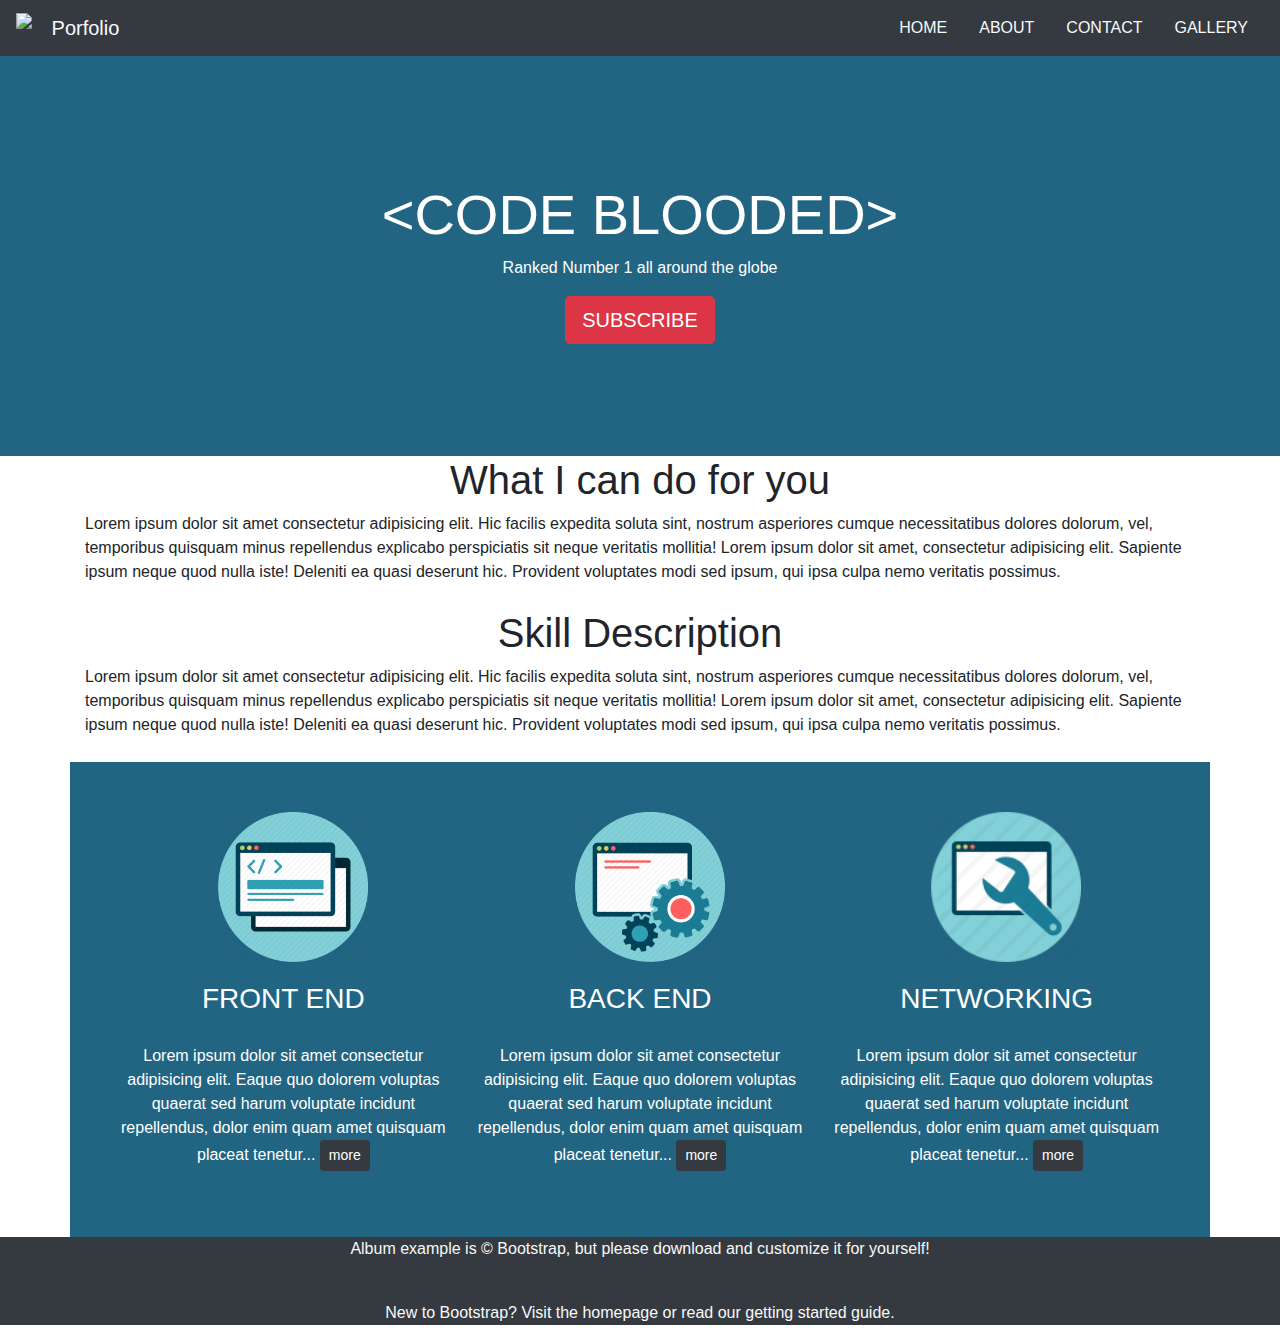
==== index.html @ a9e45918 "added gallery page, resume page" ====
<!DOCTYPE html>
<html lang="en">
<head>
    <meta charset="UTF-8">
    <meta name="viewport" content="width=device-width, initial-scale=1.0">
    <title>Portfolio</title>
    <style>
        
        
        #para p{
            margin-bottom:25px;
            text-align: left;
            
        }
        #sect{
            background: #216583;
            padding:50px;
            color:white;
        }
        #sect2{
            margin-top:50px;
        }
        #sect h3{
            padding:20px;
            color:white;
        }
       
        h1,p{
            text-align: center;
        }
        #header-img{
            /*background:url("images/coffee2.jpg");
            background-size:100%;
            background-repeat: no-repeat;*/
            background:#216583;
            min-height: 400px;
            padding-top:125px;
            color:white;
            font-family:'Trebuchet MS', 'Lucida Sans Unicode', 'Lucida Grande', 'Lucida Sans', Arial, sans-serif !important;
        }
        .img-1{
            margin-left:30%;
        }
    </style>
    <link rel="stylesheet" href="https://stackpath.bootstrapcdn.com/bootstrap/4.4.1/css/bootstrap.min.css" integrity="sha384-Vkoo8x4CGsO3+Hhxv8T/Q5PaXtkKtu6ug5TOeNV6gBiFeWPGFN9MuhOf23Q9Ifjh" crossorigin="anonymous">
</head>
<body>
    <div class="wrapper">
        <!--Navigation-->
        <nav nav class="navbar navbar-expand-sm navbar-dark bg-dark">

                <a href="#" class="navbar-brand ">
                    <img src="images/logo.jpg" width="30" class="d-inline-block align-top"> <span class="text-light">Porfolio</span>
                </a>
                <ul class="nav ml-auto">
                    <li class="nav-item"><a class="nav-link  text-light" href="index.html">HOME</a></li>
                    <li class="nav-item"><a class="nav-link  text-light" href="about.html">ABOUT</a></li>
                    <li class="nav-item"><a class="nav-link  text-light" href="#">CONTACT</a></li>
                    <li class="nav-item"><a class="nav-link  text-light" href="gallery.html">GALLERY</a></li>
                </ul>
           
           
        </nav>
    </div>
    <div id="header-img">
        <!--Header-->
        <div class="justify-content-center">
            <h1 class="display-4">&lt;CODE BLOODED&gt;</h1>
            <p>Ranked Number 1 all around the globe</p>
            <p><button type="button" class="btn btn-danger btn-lg">SUBSCRIBE</button></p>
        </div>
        
        
    </div>
    <div class="container">
        <!--First section-->
        <div id="para">
            <h1>What I can do for you</h1>
                <!--<img src="images/profile.jpg" height="250" width="250" alt="">-->
                <p>Lorem ipsum dolor sit amet consectetur adipisicing elit. Hic facilis expedita soluta sint, nostrum asperiores cumque necessitatibus dolores dolorum, vel, temporibus quisquam minus repellendus explicabo perspiciatis sit neque veritatis mollitia! Lorem ipsum dolor sit amet, consectetur adipisicing elit. Sapiente ipsum neque quod nulla iste! Deleniti ea quasi deserunt hic. Provident voluptates modi sed ipsum, qui ipsa culpa nemo veritatis possimus.</p>
        </div>
    </div>
    <div>
        <!--Second Section-->
        <div class="justify-content-center">
            <div class="container" id="para">
                <h1>Skill Description</h1>
                    <!--<img src="images/profile.jpg" height="250" width="250" alt="">-->
                    <p>Lorem ipsum dolor sit amet consectetur adipisicing elit. Hic facilis expedita soluta sint, nostrum asperiores cumque necessitatibus dolores dolorum, vel, temporibus quisquam minus repellendus explicabo perspiciatis sit neque veritatis mollitia! Lorem ipsum dolor sit amet, consectetur adipisicing elit. Sapiente ipsum neque quod nulla iste! Deleniti ea quasi deserunt hic. Provident voluptates modi sed ipsum, qui ipsa culpa nemo veritatis possimus.</p>
            </div>
            
            <div class="container" id="sect">
                <div class="row justify-content-center">
                    <div class="col-md-4">
                        <img class="img-1" src="images/fe.png" alt="..." height="150" width="150">
                        <a class="text-dark" href="#"><h3 class="text-center">FRONT END</h3></a>
                        <p class="text-center">Lorem ipsum dolor sit amet consectetur adipisicing elit. Eaque quo dolorem voluptas quaerat sed harum voluptate incidunt repellendus, dolor enim quam amet quisquam placeat tenetur... <button type="button" class="btn btn-dark btn-sm">more</button></p>
                          
                    </div>
                    <div class="col-md-4">
                        <img class="img-1" src="images/be.png" alt="..." height="150" width="150">
                        <a class="text-dark" href="#"><h3 class="text-center">BACK END</h3></a>
                        <p class="text-center">Lorem ipsum dolor sit amet consectetur adipisicing elit. Eaque quo dolorem voluptas quaerat sed harum voluptate incidunt repellendus, dolor enim quam amet quisquam placeat tenetur... <button type="button" class="btn btn-dark btn-sm">more</button></p>  
                    </div>
                    <div class="col-md-4">
                        <img class="img-1" src="images/d.png" alt="..." height="150" width="150">
                        <a class="text-dark" href="#"><h3 class="text-center">NETWORKING</h3></a>
                        <p class="text-center">Lorem ipsum dolor sit amet consectetur adipisicing elit. Eaque quo dolorem voluptas quaerat sed harum voluptate incidunt repellendus, dolor enim quam amet quisquam placeat tenetur... <button type="button" class="btn btn-dark btn-sm">more</button></p>
                    </div>
                </div>
            </div>
        </div>
    </div>
    <div class="footer bg-dark text-light">
        <!--Footer-->
        <div class="footer">
            <p>Album example is © Bootstrap, but please download and customize it for yourself!</p>
            <br> 
            <p>New to Bootstrap? Visit the homepage or read our getting started guide.</p>
        </div>
        
        <!--<p>Album example is © Bootstrap, but please download and customize it for yourself!</p> 
        <p>New to Bootstrap? Visit the homepage or read our getting started guide.</p>-->
    </div>

    <script src="https://code.jquery.com/jquery-3.4.1.slim.min.js" integrity="sha384-J6qa4849blE2+poT4WnyKhv5vZF5SrPo0iEjwBvKU7imGFAV0wwj1yYfoRSJoZ+n" crossorigin="anonymous"></script>
    <script src="https://cdn.jsdelivr.net/npm/popper.js@1.16.0/dist/umd/popper.min.js" integrity="sha384-Q6E9RHvbIyZFJoft+2mJbHaEWldlvI9IOYy5n3zV9zzTtmI3UksdQRVvoxMfooAo" crossorigin="anonymous"></script>
    <script src="https://stackpath.bootstrapcdn.com/bootstrap/4.4.1/js/bootstrap.min.js" integrity="sha384-wfSDF2E50Y2D1uUdj0O3uMBJnjuUD4Ih7YwaYd1iqfktj0Uod8GCExl3Og8ifwB6" crossorigin="anonymous"></script>
</body>
</html>
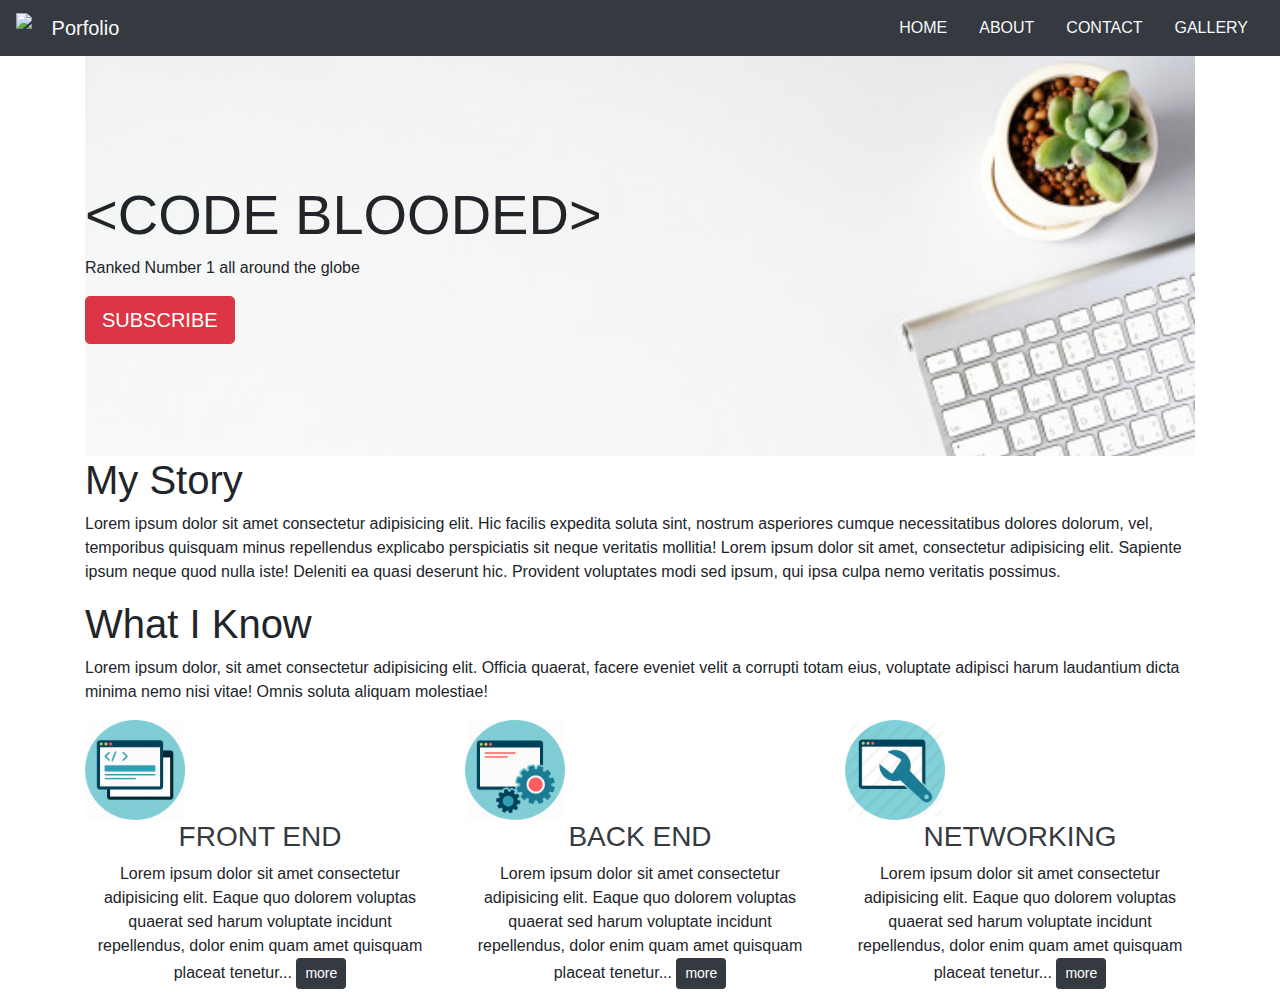
==== commit b62d4f2b: "added new page, modified old ones" ====
--- a/index.html
+++ b/index.html
@@ -5,126 +5,67 @@
     <meta name="viewport" content="width=device-width, initial-scale=1.0">
     <title>Portfolio</title>
     <style>
-        
-        
-        #para p{
-            margin-bottom:25px;
-            text-align: left;
-            
-        }
-        #sect{
-            background: #216583;
-            padding:50px;
-            color:white;
-        }
-        #sect2{
-            margin-top:50px;
-        }
-        #sect h3{
-            padding:20px;
-            color:white;
-        }
-       
-        h1,p{
-            text-align: center;
-        }
         #header-img{
-            /*background:url("images/coffee2.jpg");
+            background:url("images/lap.jpg");
             background-size:100%;
-            background-repeat: no-repeat;*/
-            background:#216583;
+            background-repeat: no-repeat;
             min-height: 400px;
             padding-top:125px;
-            color:white;
-            font-family:'Trebuchet MS', 'Lucida Sans Unicode', 'Lucida Grande', 'Lucida Sans', Arial, sans-serif !important;
-        }
-        .img-1{
-            margin-left:30%;
         }
     </style>
+    <!--<link rel="stylesheet" href="styles/style.css">-->
     <link rel="stylesheet" href="https://stackpath.bootstrapcdn.com/bootstrap/4.4.1/css/bootstrap.min.css" integrity="sha384-Vkoo8x4CGsO3+Hhxv8T/Q5PaXtkKtu6ug5TOeNV6gBiFeWPGFN9MuhOf23Q9Ifjh" crossorigin="anonymous">
 </head>
 <body>
-    <div class="wrapper">
-        <!--Navigation-->
-        <nav nav class="navbar navbar-expand-sm navbar-dark bg-dark">
+    <!--Navigation-->
+    <nav nav class="navbar navbar-expand-sm navbar-dark bg-dark">
+        <a href="#" class="navbar-brand ">
+            <img src="images/logo.jpg" width="30" class="d-inline-block align-top"> <span class="text-light">Porfolio</span>
+        </a>
+        <ul class="nav ml-auto">
+            <li class="nav-item"><a class="nav-link  text-light" href="index.html">HOME</a></li>
+            <li class="nav-item"><a class="nav-link  text-light" href="about.html">ABOUT</a></li>
+            <li class="nav-item"><a class="nav-link  text-light" href="#">CONTACT</a></li>
+            <li class="nav-item"><a class="nav-link  text-light" href="gallery.html">GALLERY</a></li>
+        </ul>
+    </nav>
+    <div class="container">
+        <div id="header-img">
+            <!--Header-->
+            <div class="justify-content-center">
+                <h1 class="display-4">&lt;CODE BLOODED&gt;</h1>
+                <p>Ranked Number 1 all around the globe</p>
+                <p><button type="button" class="btn btn-danger btn-lg">SUBSCRIBE</button></p>
+            </div>
+        </div>
 
-                <a href="#" class="navbar-brand ">
-                    <img src="images/logo.jpg" width="30" class="d-inline-block align-top"> <span class="text-light">Porfolio</span>
-                </a>
-                <ul class="nav ml-auto">
-                    <li class="nav-item"><a class="nav-link  text-light" href="index.html">HOME</a></li>
-                    <li class="nav-item"><a class="nav-link  text-light" href="about.html">ABOUT</a></li>
-                    <li class="nav-item"><a class="nav-link  text-light" href="#">CONTACT</a></li>
-                    <li class="nav-item"><a class="nav-link  text-light" href="gallery.html">GALLERY</a></li>
-                </ul>
-           
-           
-        </nav>
-    </div>
-    <div id="header-img">
-        <!--Header-->
-        <div class="justify-content-center">
-            <h1 class="display-4">&lt;CODE BLOODED&gt;</h1>
-            <p>Ranked Number 1 all around the globe</p>
-            <p><button type="button" class="btn btn-danger btn-lg">SUBSCRIBE</button></p>
+        <div id="about">
+            <h1>My Story</h1>
+            <p>Lorem ipsum dolor sit amet consectetur adipisicing elit. Hic facilis expedita soluta sint, nostrum asperiores cumque necessitatibus dolores dolorum, vel, temporibus quisquam minus repellendus explicabo perspiciatis sit neque veritatis mollitia! Lorem ipsum dolor sit amet, consectetur adipisicing elit. Sapiente ipsum neque quod nulla iste! Deleniti ea quasi deserunt hic. Provident voluptates modi sed ipsum, qui ipsa culpa nemo veritatis possimus.</p>
         </div>
-        
-        
-    </div>
-    <div class="container">
-        <!--First section-->
-        <div id="para">
-            <h1>What I can do for you</h1>
-                <!--<img src="images/profile.jpg" height="250" width="250" alt="">-->
-                <p>Lorem ipsum dolor sit amet consectetur adipisicing elit. Hic facilis expedita soluta sint, nostrum asperiores cumque necessitatibus dolores dolorum, vel, temporibus quisquam minus repellendus explicabo perspiciatis sit neque veritatis mollitia! Lorem ipsum dolor sit amet, consectetur adipisicing elit. Sapiente ipsum neque quod nulla iste! Deleniti ea quasi deserunt hic. Provident voluptates modi sed ipsum, qui ipsa culpa nemo veritatis possimus.</p>
-        </div>
-    </div>
-    <div>
-        <!--Second Section-->
-        <div class="justify-content-center">
-            <div class="container" id="para">
-                <h1>Skill Description</h1>
-                    <!--<img src="images/profile.jpg" height="250" width="250" alt="">-->
-                    <p>Lorem ipsum dolor sit amet consectetur adipisicing elit. Hic facilis expedita soluta sint, nostrum asperiores cumque necessitatibus dolores dolorum, vel, temporibus quisquam minus repellendus explicabo perspiciatis sit neque veritatis mollitia! Lorem ipsum dolor sit amet, consectetur adipisicing elit. Sapiente ipsum neque quod nulla iste! Deleniti ea quasi deserunt hic. Provident voluptates modi sed ipsum, qui ipsa culpa nemo veritatis possimus.</p>
-            </div>
-            
-            <div class="container" id="sect">
-                <div class="row justify-content-center">
-                    <div class="col-md-4">
-                        <img class="img-1" src="images/fe.png" alt="..." height="150" width="150">
-                        <a class="text-dark" href="#"><h3 class="text-center">FRONT END</h3></a>
-                        <p class="text-center">Lorem ipsum dolor sit amet consectetur adipisicing elit. Eaque quo dolorem voluptas quaerat sed harum voluptate incidunt repellendus, dolor enim quam amet quisquam placeat tenetur... <button type="button" class="btn btn-dark btn-sm">more</button></p>
-                          
-                    </div>
-                    <div class="col-md-4">
-                        <img class="img-1" src="images/be.png" alt="..." height="150" width="150">
-                        <a class="text-dark" href="#"><h3 class="text-center">BACK END</h3></a>
-                        <p class="text-center">Lorem ipsum dolor sit amet consectetur adipisicing elit. Eaque quo dolorem voluptas quaerat sed harum voluptate incidunt repellendus, dolor enim quam amet quisquam placeat tenetur... <button type="button" class="btn btn-dark btn-sm">more</button></p>  
-                    </div>
-                    <div class="col-md-4">
-                        <img class="img-1" src="images/d.png" alt="..." height="150" width="150">
-                        <a class="text-dark" href="#"><h3 class="text-center">NETWORKING</h3></a>
-                        <p class="text-center">Lorem ipsum dolor sit amet consectetur adipisicing elit. Eaque quo dolorem voluptas quaerat sed harum voluptate incidunt repellendus, dolor enim quam amet quisquam placeat tenetur... <button type="button" class="btn btn-dark btn-sm">more</button></p>
-                    </div>
+        <div id="what" class="justify-content-center">
+            <h1>What I Know</h1>
+            <p>Lorem ipsum dolor, sit amet consectetur adipisicing elit. Officia quaerat, facere eveniet velit a corrupti totam eius, voluptate adipisci harum laudantium dicta minima nemo nisi vitae! Omnis soluta aliquam molestiae!</p>
+            <div class="row justify-content-center">
+                <div class="col-md-4">
+                    <img class="img-1" src="images/fe.png" alt="..." height="100" width="100">
+                    <a class="text-dark" href="#"><h3 class="text-center">FRONT END</h3></a>
+                    <p class="text-center">Lorem ipsum dolor sit amet consectetur adipisicing elit. Eaque quo dolorem voluptas quaerat sed harum voluptate incidunt repellendus, dolor enim quam amet quisquam placeat tenetur... <button type="button" class="btn btn-dark btn-sm">more</button></p>
+                      
+                </div>
+                <div class="col-md-4">
+                    <img class="img-1" src="images/be.png" alt="..." height="100" width="100">
+                    <a class="text-dark" href="#"><h3 class="text-center">BACK END</h3></a>
+                    <p class="text-center">Lorem ipsum dolor sit amet consectetur adipisicing elit. Eaque quo dolorem voluptas quaerat sed harum voluptate incidunt repellendus, dolor enim quam amet quisquam placeat tenetur... <button type="button" class="btn btn-dark btn-sm">more</button></p>  
+                </div>
+                <div class="col-md-4">
+                    <img class="img-1" src="images/d.png" alt="..." height="100" width="100">
+                    <a class="text-dark" href="#"><h3 class="text-center">NETWORKING</h3></a>
+                    <p class="text-center">Lorem ipsum dolor sit amet consectetur adipisicing elit. Eaque quo dolorem voluptas quaerat sed harum voluptate incidunt repellendus, dolor enim quam amet quisquam placeat tenetur... <button type="button" class="btn btn-dark btn-sm">more</button></p>
                 </div>
             </div>
         </div>
     </div>
-    <div class="footer bg-dark text-light">
-        <!--Footer-->
-        <div class="footer">
-            <p>Album example is © Bootstrap, but please download and customize it for yourself!</p>
-            <br> 
-            <p>New to Bootstrap? Visit the homepage or read our getting started guide.</p>
-        </div>
-        
-        <!--<p>Album example is © Bootstrap, but please download and customize it for yourself!</p> 
-        <p>New to Bootstrap? Visit the homepage or read our getting started guide.</p>-->
-    </div>
-
-    <script src="https://code.jquery.com/jquery-3.4.1.slim.min.js" integrity="sha384-J6qa4849blE2+poT4WnyKhv5vZF5SrPo0iEjwBvKU7imGFAV0wwj1yYfoRSJoZ+n" crossorigin="anonymous"></script>
-    <script src="https://cdn.jsdelivr.net/npm/popper.js@1.16.0/dist/umd/popper.min.js" integrity="sha384-Q6E9RHvbIyZFJoft+2mJbHaEWldlvI9IOYy5n3zV9zzTtmI3UksdQRVvoxMfooAo" crossorigin="anonymous"></script>
-    <script src="https://stackpath.bootstrapcdn.com/bootstrap/4.4.1/js/bootstrap.min.js" integrity="sha384-wfSDF2E50Y2D1uUdj0O3uMBJnjuUD4Ih7YwaYd1iqfktj0Uod8GCExl3Og8ifwB6" crossorigin="anonymous"></script>
+    
 </body>
 </html>--- a/styles/style.css
+++ b/styles/style.css
@@ -0,0 +1,39 @@
+body{
+    background:lightgray;
+}
+#para{
+    background: gray;
+}
+
+#sect{
+    background: #216583;
+    padding:50px;
+    color:white;
+}
+#sect2{
+    margin-top:50px;
+}
+#sect h3{
+    padding:20px;
+    color:white;
+}
+
+h1,p{
+    text-align: center;
+}
+#header-img{
+    background:url("images/lap.jpg");
+    
+    background-size:100%;
+    background-repeat: no-repeat;
+    /*background:#216583;*/
+    min-height: 400px;
+    padding-top:125px;
+    font-family:'Trebuchet MS', 'Lucida Sans Unicode', 'Lucida Grande', 'Lucida Sans', Arial, sans-serif !important;
+}
+.img-1{
+    margin-left:30%;
+}
+#contactinfo{
+    background: red;
+}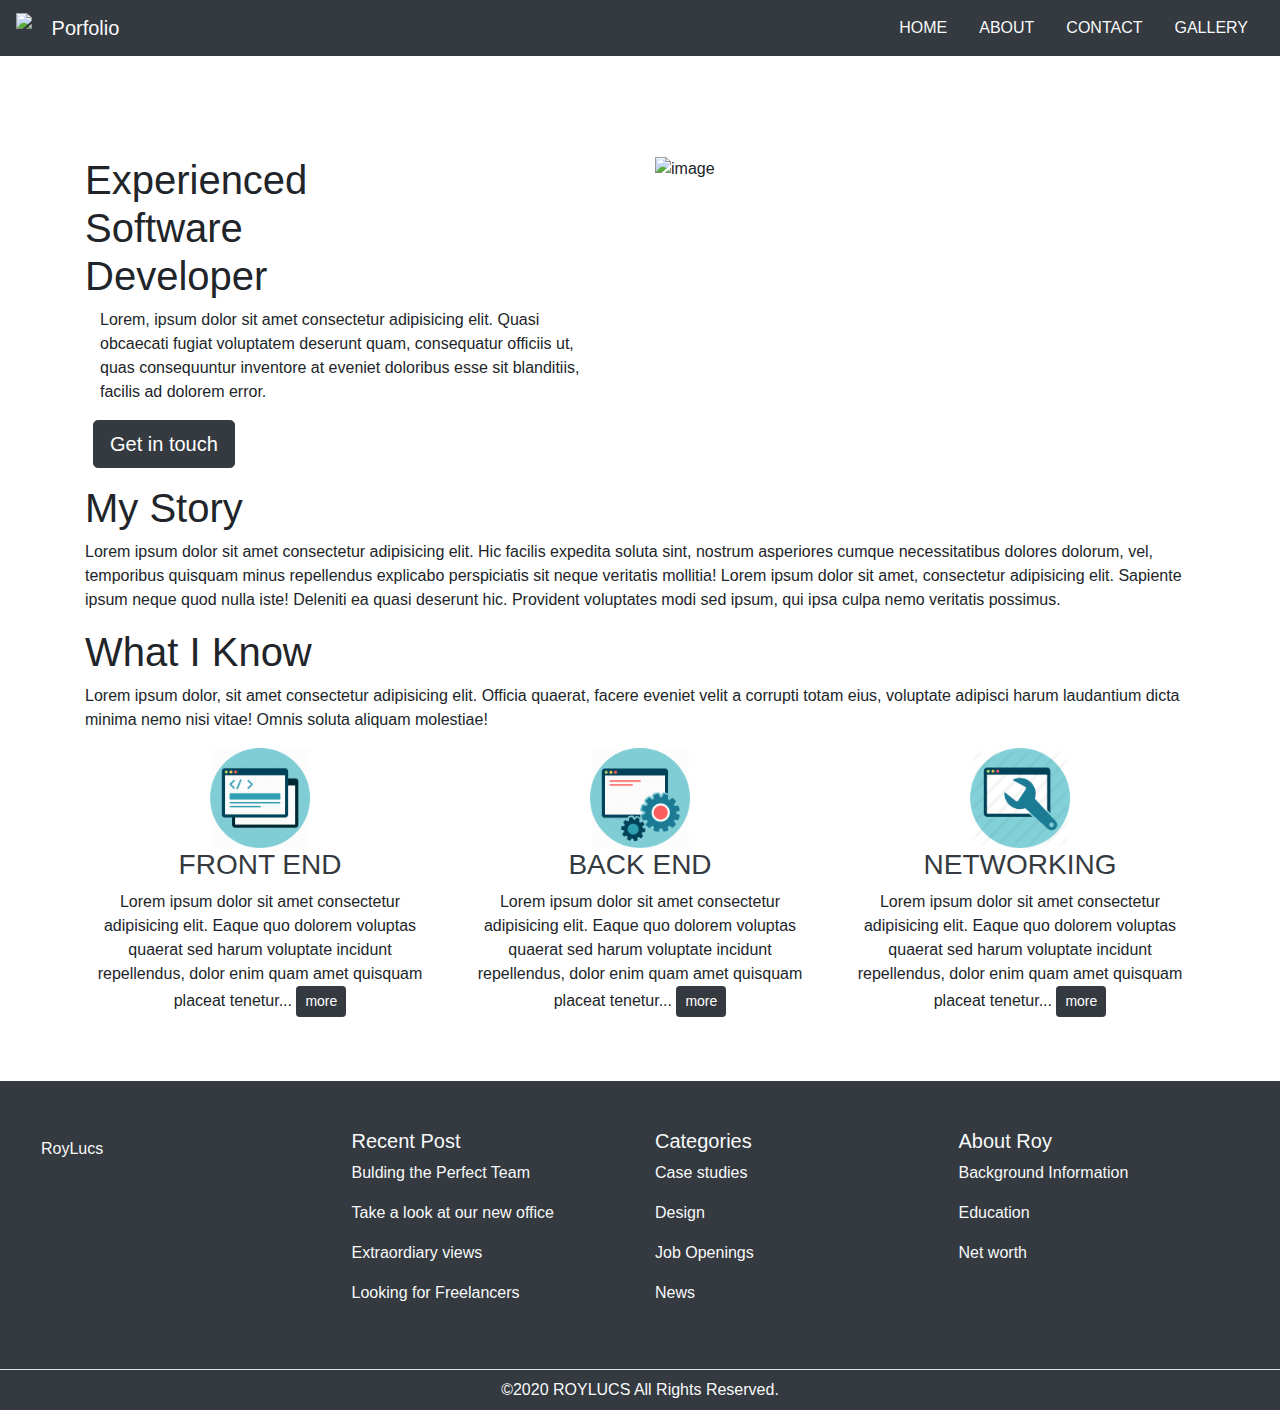
==== commit 7b79b6d2: "added footer, modified other pages" ====
--- a/index.html
+++ b/index.html
@@ -6,11 +6,11 @@
     <title>Portfolio</title>
     <style>
         #header-img{
-            background:url("images/lap.jpg");
+            background:url("images/coffees.jpg");
             background-size:100%;
             background-repeat: no-repeat;
             min-height: 400px;
-            padding-top:125px;
+            padding-top:100px;
         }
     </style>
     <!--<link rel="stylesheet" href="styles/style.css">-->
@@ -25,17 +25,26 @@
         <ul class="nav ml-auto">
             <li class="nav-item"><a class="nav-link  text-light" href="index.html">HOME</a></li>
             <li class="nav-item"><a class="nav-link  text-light" href="about.html">ABOUT</a></li>
-            <li class="nav-item"><a class="nav-link  text-light" href="#">CONTACT</a></li>
+            <li class="nav-item"><a class="nav-link  text-light" href="contact.html">CONTACT</a></li>
             <li class="nav-item"><a class="nav-link  text-light" href="gallery.html">GALLERY</a></li>
         </ul>
     </nav>
-    <div class="container">
+    <div class="container pb-5">
         <div id="header-img">
             <!--Header-->
             <div class="justify-content-center">
-                <h1 class="display-4">&lt;CODE BLOODED&gt;</h1>
-                <p>Ranked Number 1 all around the globe</p>
-                <p><button type="button" class="btn btn-danger btn-lg">SUBSCRIBE</button></p>
+                <div class="row">
+                    <div class="col-md-6">
+                        <h1>Experienced <br>Software <br>Developer</h1>
+                        <div class="container ml-auto">
+                            <p>Lorem, ipsum dolor sit amet consectetur adipisicing elit. Quasi obcaecati fugiat voluptatem deserunt quam, consequatur officiis ut, quas consequuntur inventore at eveniet doloribus esse sit blanditiis, facilis ad dolorem error.</p>
+                        </div>
+                    <p><button type="button" class="btn btn-dark btn-lg ml-2">Get in touch</button></p>
+                    </div>
+                    <div class="col-md-6 ">
+                        <img src="images/g.jpg" alt="image" height="450px" width="500px">
+                    </div>
+                </div>
             </div>
         </div>
 
@@ -47,23 +56,62 @@
             <h1>What I Know</h1>
             <p>Lorem ipsum dolor, sit amet consectetur adipisicing elit. Officia quaerat, facere eveniet velit a corrupti totam eius, voluptate adipisci harum laudantium dicta minima nemo nisi vitae! Omnis soluta aliquam molestiae!</p>
             <div class="row justify-content-center">
-                <div class="col-md-4">
+                <div class="col-md-4 text-center">
                     <img class="img-1" src="images/fe.png" alt="..." height="100" width="100">
                     <a class="text-dark" href="#"><h3 class="text-center">FRONT END</h3></a>
                     <p class="text-center">Lorem ipsum dolor sit amet consectetur adipisicing elit. Eaque quo dolorem voluptas quaerat sed harum voluptate incidunt repellendus, dolor enim quam amet quisquam placeat tenetur... <button type="button" class="btn btn-dark btn-sm">more</button></p>
                       
                 </div>
-                <div class="col-md-4">
+                <div class="col-md-4 text-center">
                     <img class="img-1" src="images/be.png" alt="..." height="100" width="100">
                     <a class="text-dark" href="#"><h3 class="text-center">BACK END</h3></a>
                     <p class="text-center">Lorem ipsum dolor sit amet consectetur adipisicing elit. Eaque quo dolorem voluptas quaerat sed harum voluptate incidunt repellendus, dolor enim quam amet quisquam placeat tenetur... <button type="button" class="btn btn-dark btn-sm">more</button></p>  
                 </div>
-                <div class="col-md-4">
+                <div class="col-md-4 text-center">
                     <img class="img-1" src="images/d.png" alt="..." height="100" width="100">
                     <a class="text-dark" href="#"><h3 class="text-center">NETWORKING</h3></a>
                     <p class="text-center">Lorem ipsum dolor sit amet consectetur adipisicing elit. Eaque quo dolorem voluptas quaerat sed harum voluptate incidunt repellendus, dolor enim quam amet quisquam placeat tenetur... <button type="button" class="btn btn-dark btn-sm">more</button></p>
                 </div>
+            </div><!--row-->
+        </div>
+
+        
+    </div><!--container-->
+    <!--footer-->
+    <div class="container-fluid bg-dark text-light p-5">
+        <div class="row">
+            <div class="col-md-3 p-2">
+                RoyLucs
             </div>
+            <div class="col-md-3 ">
+                <h5>Recent Post</h5>
+                <p>Bulding the Perfect Team</p>
+                <p>Take a look at our new office</p>
+                <p>Extraordiary views</p>
+                <p>Looking for Freelancers</p>
+            </div>
+            <div class="col-md-3">
+                <h5>Categories</h5>
+                <p>Case studies</p>
+                <p>Design</p>
+                <p>Job Openings</p>
+                <p>News</p>
+                
+            </div>
+            <div class="col-md-3">
+                <h5>About Roy</h5>
+                <p>Background Information</p>
+                <p>Education</p>
+                <p>Net worth  </p>
+            </div>
+        </div>
+    </div>
+
+    <div class="container-fluid text-center bg-dark border-top">
+        <div class="row ">
+            <div class="col-md-4"></div>
+            <div class="col-md-4 p-2 text-light">&copy;2020 ROYLUCS All Rights Reserved.</div>
+            <div class="col-md-4"></div>
         </div>
     </div>
     
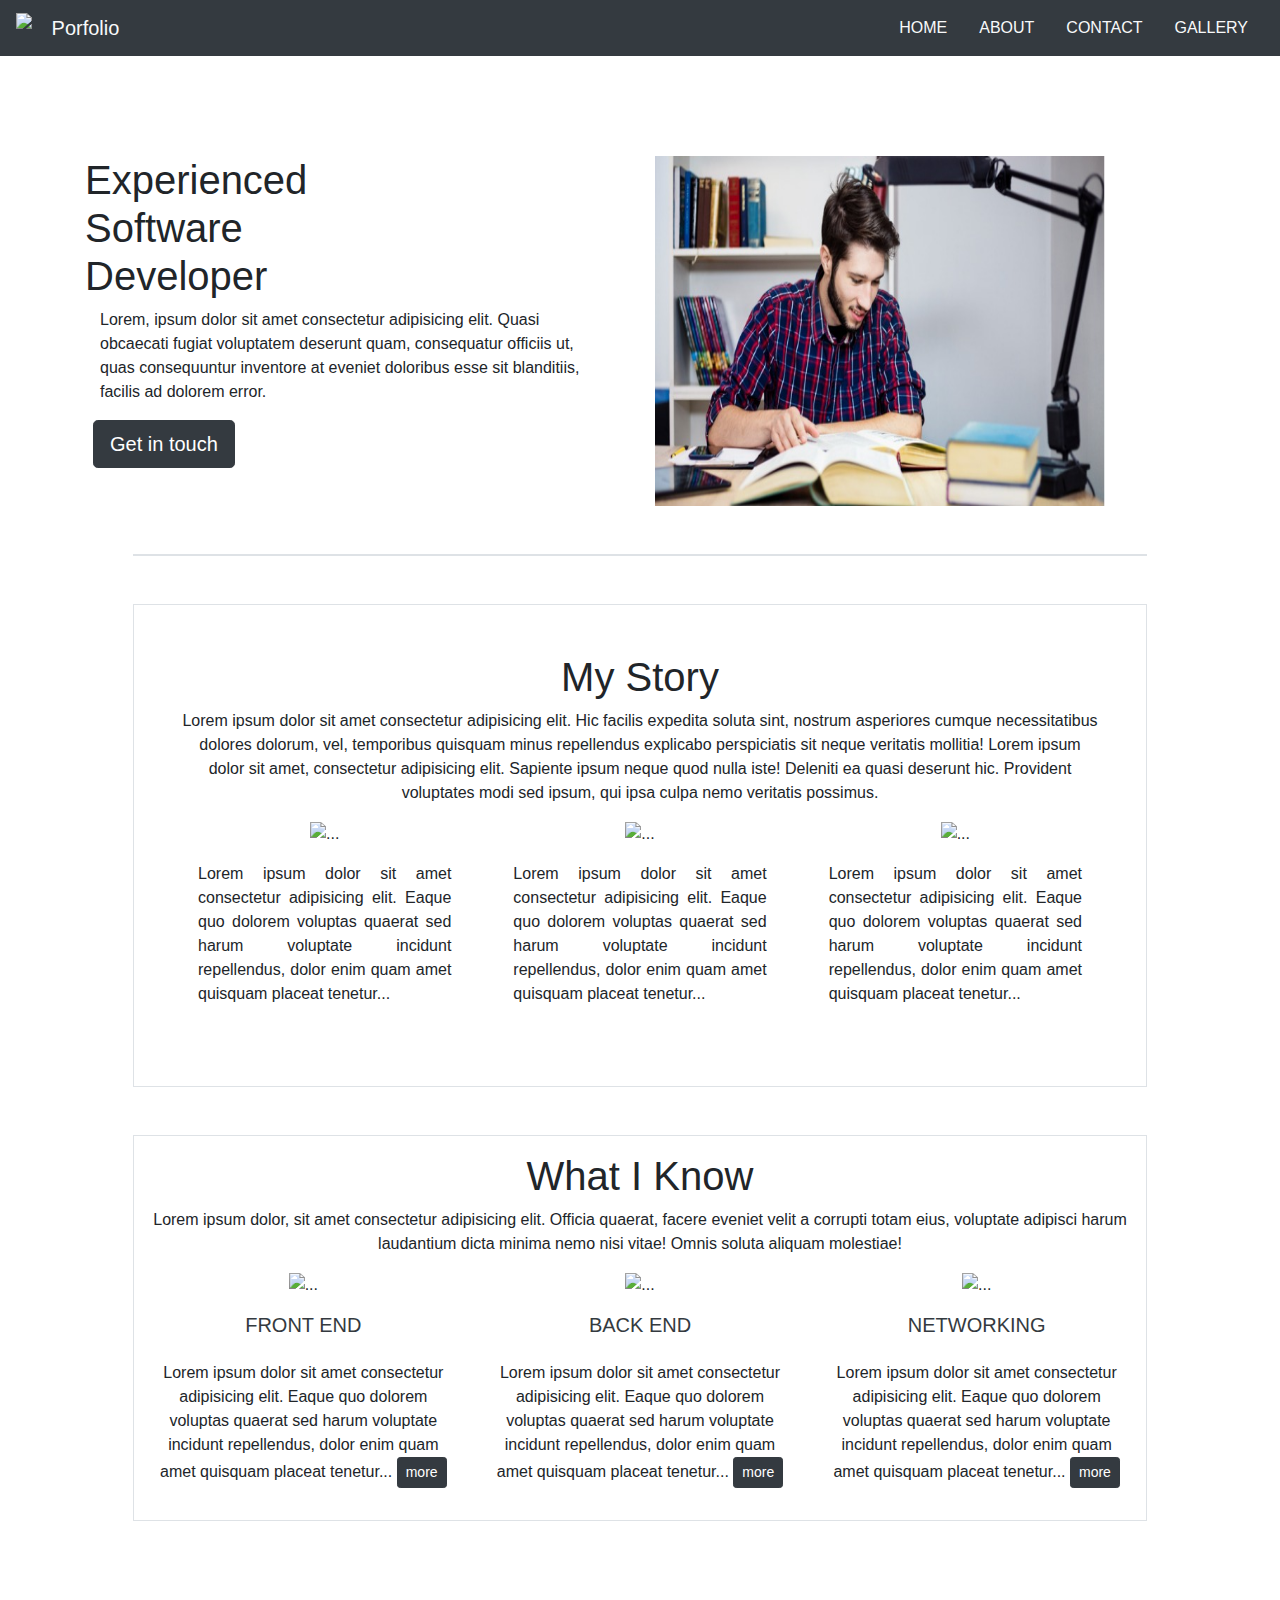
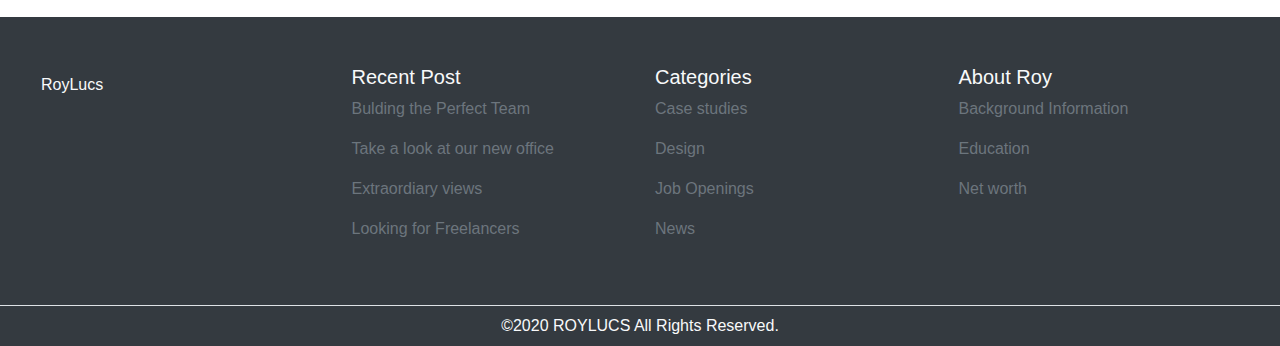
==== commit 4dd48810: "made modifications the pages" ====
--- a/index.html
+++ b/index.html
@@ -42,34 +42,50 @@
                     <p><button type="button" class="btn btn-dark btn-lg ml-2">Get in touch</button></p>
                     </div>
                     <div class="col-md-6 ">
-                        <img src="images/g.jpg" alt="image" height="450px" width="500px">
+                        <img src="images/student.jpg" alt="image" height="350px" width="450px">
                     </div>
                 </div>
             </div>
         </div>
-
-        <div id="about">
+        <!--section 1-->
+        <div class="border border-black m-5"></div>
+        <div class="border p-5 m-5 text-center">
             <h1>My Story</h1>
             <p>Lorem ipsum dolor sit amet consectetur adipisicing elit. Hic facilis expedita soluta sint, nostrum asperiores cumque necessitatibus dolores dolorum, vel, temporibus quisquam minus repellendus explicabo perspiciatis sit neque veritatis mollitia! Lorem ipsum dolor sit amet, consectetur adipisicing elit. Sapiente ipsum neque quod nulla iste! Deleniti ea quasi deserunt hic. Provident voluptates modi sed ipsum, qui ipsa culpa nemo veritatis possimus.</p>
+            <div class="row justify-content-center">
+                <div class="col-md-4 text-center">
+                    <img class="img-1" src="images/study.jpg" alt="..." height="200" width="300">
+                    <p class="text-justify p-3">Lorem ipsum dolor sit amet consectetur adipisicing elit. Eaque quo dolorem voluptas quaerat sed harum voluptate incidunt repellendus, dolor enim quam amet quisquam placeat tenetur...</p>  
+                </div>
+                <div class="col-md-4 text-center">
+                    <img class="img-1" src="images/working.jpg" alt="..." height="200" width="300">
+                    <p class="text-justify p-3">Lorem ipsum dolor sit amet consectetur adipisicing elit. Eaque quo dolorem voluptas quaerat sed harum voluptate incidunt repellendus, dolor enim quam amet quisquam placeat tenetur... </p>  
+                </div>
+                <div class="col-md-4 text-center">
+                    <img class="img-1" src="images/frus.jpg" alt="..." height="200" width="300">
+                    <p class="text-justify p-3">Lorem ipsum dolor sit amet consectetur adipisicing elit. Eaque quo dolorem voluptas quaerat sed harum voluptate incidunt repellendus, dolor enim quam amet quisquam placeat tenetur...</p>
+                </div>
+            </div><!--row-->
         </div>
-        <div id="what" class="justify-content-center">
+        <!--section 2-->
+        <div class="justify-content-center text-center m-5 border p-3">
             <h1>What I Know</h1>
             <p>Lorem ipsum dolor, sit amet consectetur adipisicing elit. Officia quaerat, facere eveniet velit a corrupti totam eius, voluptate adipisci harum laudantium dicta minima nemo nisi vitae! Omnis soluta aliquam molestiae!</p>
             <div class="row justify-content-center">
                 <div class="col-md-4 text-center">
-                    <img class="img-1" src="images/fe.png" alt="..." height="100" width="100">
-                    <a class="text-dark" href="#"><h3 class="text-center">FRONT END</h3></a>
+                    <img class="img-1" src="images/html.png" alt="..." height="100" width="100">
+                    <a class="text-dark" href="#"><h5 class="text-center p-3">FRONT END</h5></a>
                     <p class="text-center">Lorem ipsum dolor sit amet consectetur adipisicing elit. Eaque quo dolorem voluptas quaerat sed harum voluptate incidunt repellendus, dolor enim quam amet quisquam placeat tenetur... <button type="button" class="btn btn-dark btn-sm">more</button></p>
                       
                 </div>
                 <div class="col-md-4 text-center">
-                    <img class="img-1" src="images/be.png" alt="..." height="100" width="100">
-                    <a class="text-dark" href="#"><h3 class="text-center">BACK END</h3></a>
+                    <img class="img-1" src="images/css.png" alt="..." height="100" width="100">
+                    <a class="text-dark" href="#"><h5 class="text-center p-3">BACK END</h5></a>
                     <p class="text-center">Lorem ipsum dolor sit amet consectetur adipisicing elit. Eaque quo dolorem voluptas quaerat sed harum voluptate incidunt repellendus, dolor enim quam amet quisquam placeat tenetur... <button type="button" class="btn btn-dark btn-sm">more</button></p>  
                 </div>
                 <div class="col-md-4 text-center">
-                    <img class="img-1" src="images/d.png" alt="..." height="100" width="100">
-                    <a class="text-dark" href="#"><h3 class="text-center">NETWORKING</h3></a>
+                    <img class="img-1" src="images/js.png" alt="..." height="100" width="100">
+                    <a class="text-dark" href="#"><h5 class="text-center p-3">NETWORKING</h5></a>
                     <p class="text-center">Lorem ipsum dolor sit amet consectetur adipisicing elit. Eaque quo dolorem voluptas quaerat sed harum voluptate incidunt repellendus, dolor enim quam amet quisquam placeat tenetur... <button type="button" class="btn btn-dark btn-sm">more</button></p>
                 </div>
             </div><!--row-->
@@ -85,24 +101,24 @@
             </div>
             <div class="col-md-3 ">
                 <h5>Recent Post</h5>
-                <p>Bulding the Perfect Team</p>
-                <p>Take a look at our new office</p>
-                <p>Extraordiary views</p>
-                <p>Looking for Freelancers</p>
+                <p class="text-secondary">Bulding the Perfect Team</p>
+                <p class="text-secondary">Take a look at our new office</p>
+                <p class="text-secondary">Extraordiary views</p>
+                <p class="text-secondary">Looking for Freelancers</p>
             </div>
             <div class="col-md-3">
                 <h5>Categories</h5>
-                <p>Case studies</p>
-                <p>Design</p>
-                <p>Job Openings</p>
-                <p>News</p>
+                <p class="text-secondary">Case studies</p>
+                <p class="text-secondary">Design</p>
+                <p class="text-secondary">Job Openings</p>
+                <p class="text-secondary">News</p>
                 
             </div>
             <div class="col-md-3">
                 <h5>About Roy</h5>
-                <p>Background Information</p>
-                <p>Education</p>
-                <p>Net worth  </p>
+                <p class="text-secondary">Background Information</p>
+                <p class="text-secondary">Education</p>
+                <p class="text-secondary">Net worth  </p>
             </div>
         </div>
     </div>
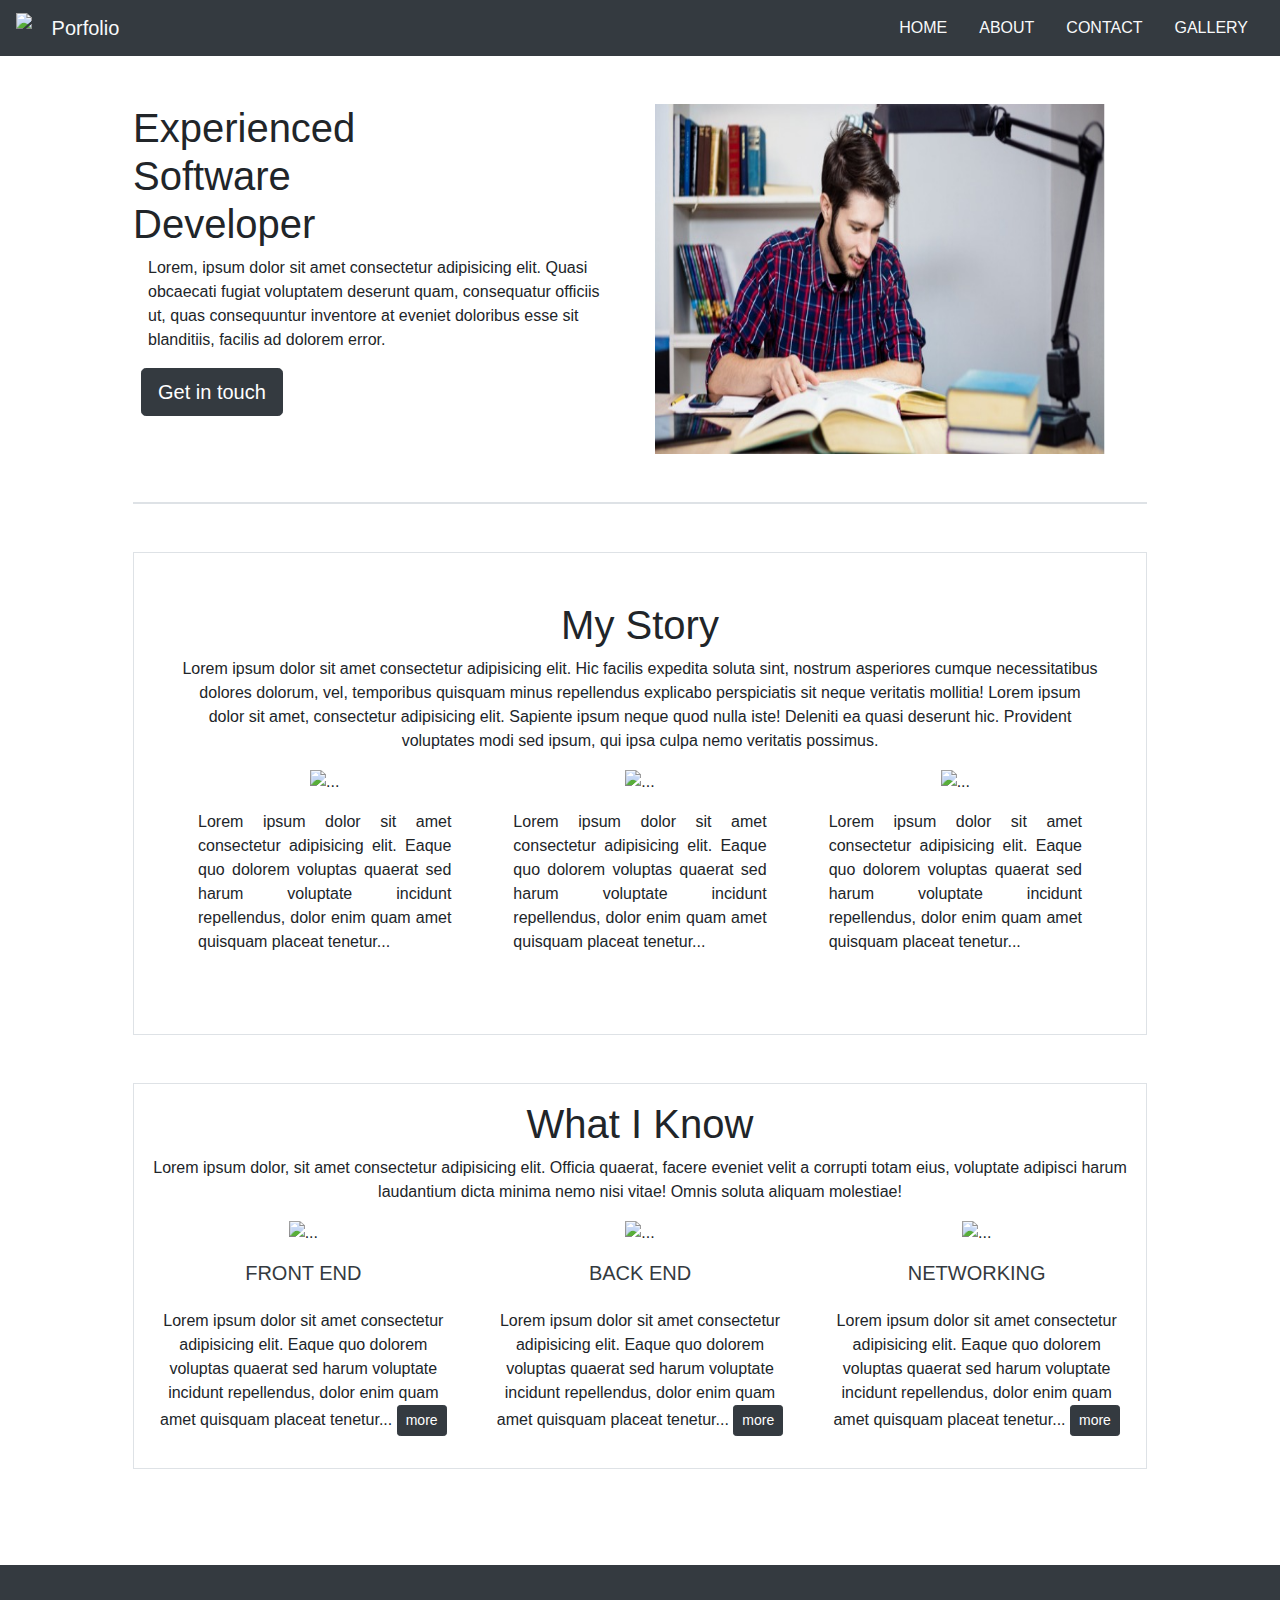
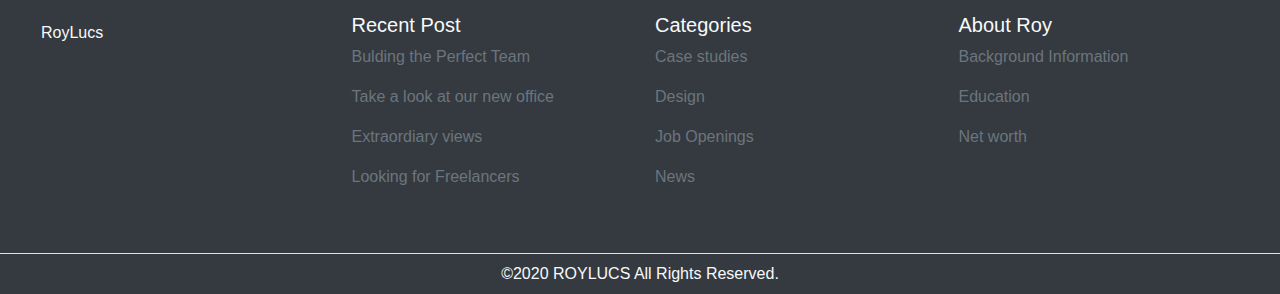
==== commit 3d5a4e86: "removed uneccesary files, removed external stylesheet" ====
--- a/index.html
+++ b/index.html
@@ -4,16 +4,7 @@
     <meta charset="UTF-8">
     <meta name="viewport" content="width=device-width, initial-scale=1.0">
     <title>Portfolio</title>
-    <style>
-        #header-img{
-            background:url("images/coffees.jpg");
-            background-size:100%;
-            background-repeat: no-repeat;
-            min-height: 400px;
-            padding-top:100px;
-        }
-    </style>
-    <!--<link rel="stylesheet" href="styles/style.css">-->
+       <!--<link rel="stylesheet" href="styles/style.css">-->
     <link rel="stylesheet" href="https://stackpath.bootstrapcdn.com/bootstrap/4.4.1/css/bootstrap.min.css" integrity="sha384-Vkoo8x4CGsO3+Hhxv8T/Q5PaXtkKtu6ug5TOeNV6gBiFeWPGFN9MuhOf23Q9Ifjh" crossorigin="anonymous">
 </head>
 <body>
@@ -32,7 +23,7 @@
     <div class="container pb-5">
         <div id="header-img">
             <!--Header-->
-            <div class="justify-content-center">
+            <div class="justify-content-center  m-5">
                 <div class="row">
                     <div class="col-md-6">
                         <h1>Experienced <br>Software <br>Developer</h1>
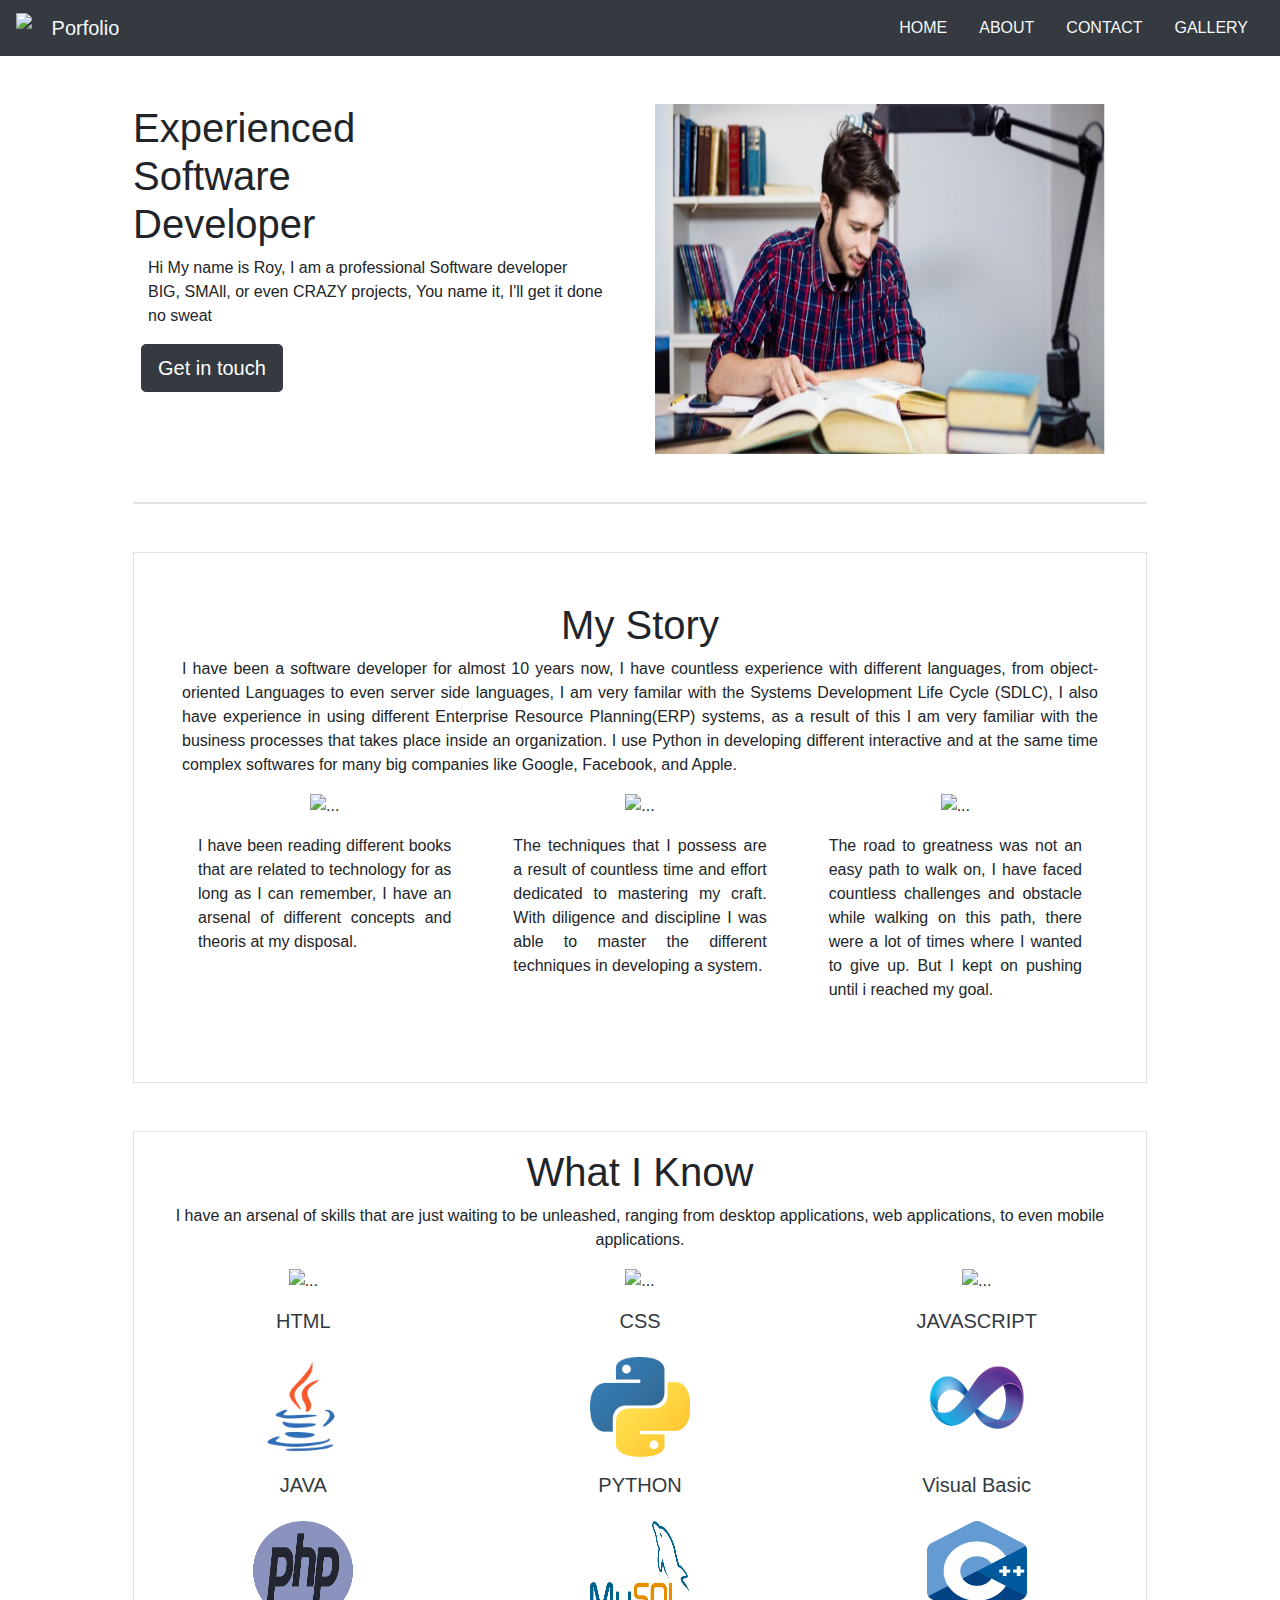
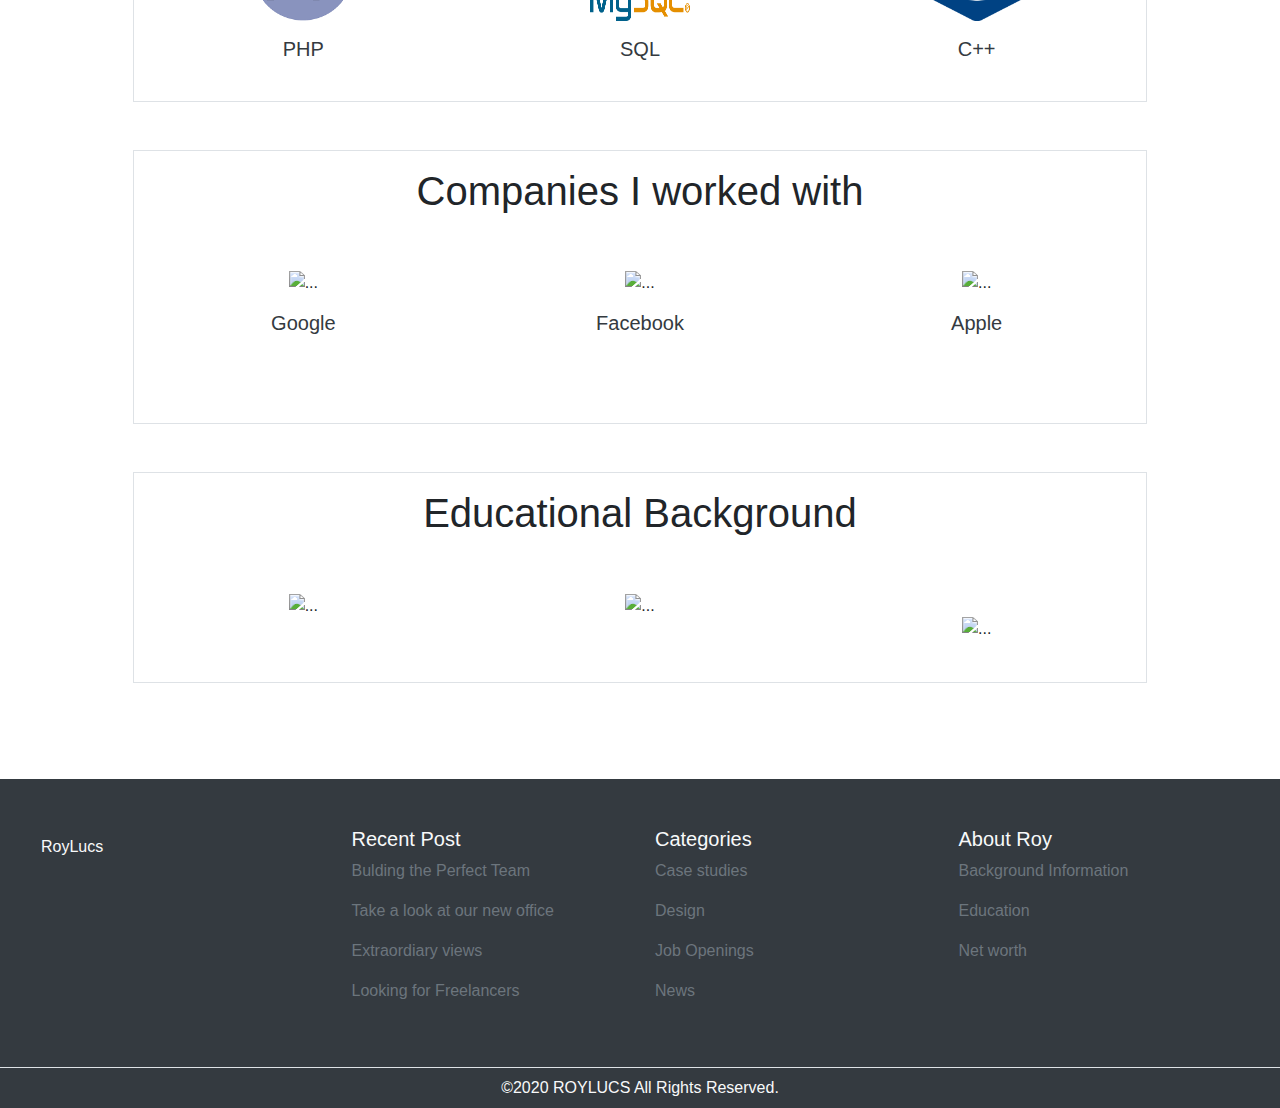
==== commit 0e93acc9: "updated the hompage" ====
--- a/index.html
+++ b/index.html
@@ -28,7 +28,7 @@
                     <div class="col-md-6">
                         <h1>Experienced <br>Software <br>Developer</h1>
                         <div class="container ml-auto">
-                            <p>Lorem, ipsum dolor sit amet consectetur adipisicing elit. Quasi obcaecati fugiat voluptatem deserunt quam, consequatur officiis ut, quas consequuntur inventore at eveniet doloribus esse sit blanditiis, facilis ad dolorem error.</p>
+                            <p>Hi My name is Roy, I am a professional Software developer <br> BIG, SMAll, or even CRAZY projects, You name it, I'll get it done no sweat</p>
                         </div>
                     <p><button type="button" class="btn btn-dark btn-lg ml-2">Get in touch</button></p>
                     </div>
@@ -42,46 +42,92 @@
         <div class="border border-black m-5"></div>
         <div class="border p-5 m-5 text-center">
             <h1>My Story</h1>
-            <p>Lorem ipsum dolor sit amet consectetur adipisicing elit. Hic facilis expedita soluta sint, nostrum asperiores cumque necessitatibus dolores dolorum, vel, temporibus quisquam minus repellendus explicabo perspiciatis sit neque veritatis mollitia! Lorem ipsum dolor sit amet, consectetur adipisicing elit. Sapiente ipsum neque quod nulla iste! Deleniti ea quasi deserunt hic. Provident voluptates modi sed ipsum, qui ipsa culpa nemo veritatis possimus.</p>
+            <p class="text-justify">I have been a software developer for almost 10 years now, I have countless experience with different languages, from object-oriented Languages to even server side languages, I am very familar with the Systems Development Life Cycle (SDLC), I also have experience in using different Enterprise Resource Planning(ERP) systems, as a result of this I am very familiar with the business processes that takes place inside an organization. I use Python in developing different interactive and at the same time complex softwares for many big companies like Google, Facebook, and Apple.</p>
             <div class="row justify-content-center">
                 <div class="col-md-4 text-center">
                     <img class="img-1" src="images/study.jpg" alt="..." height="200" width="300">
-                    <p class="text-justify p-3">Lorem ipsum dolor sit amet consectetur adipisicing elit. Eaque quo dolorem voluptas quaerat sed harum voluptate incidunt repellendus, dolor enim quam amet quisquam placeat tenetur...</p>  
+                    <p class="text-justify p-3">I have been reading different books that are related to technology for as long as I can remember, I have an arsenal of different concepts and theoris at my disposal.</p>  
                 </div>
                 <div class="col-md-4 text-center">
                     <img class="img-1" src="images/working.jpg" alt="..." height="200" width="300">
-                    <p class="text-justify p-3">Lorem ipsum dolor sit amet consectetur adipisicing elit. Eaque quo dolorem voluptas quaerat sed harum voluptate incidunt repellendus, dolor enim quam amet quisquam placeat tenetur... </p>  
+                    <p class="text-justify p-3">The techniques that I possess are a result of countless time and effort dedicated to mastering my craft. With diligence and discipline I was able to master the different techniques in developing a system.</p>  
                 </div>
                 <div class="col-md-4 text-center">
                     <img class="img-1" src="images/frus.jpg" alt="..." height="200" width="300">
-                    <p class="text-justify p-3">Lorem ipsum dolor sit amet consectetur adipisicing elit. Eaque quo dolorem voluptas quaerat sed harum voluptate incidunt repellendus, dolor enim quam amet quisquam placeat tenetur...</p>
+                    <p class="text-justify p-3">The road to greatness was not an easy path to walk on, I have faced countless challenges and obstacle while walking on this path, there were a lot of times where I wanted to give up. But I kept on pushing until i reached my goal.</p>
                 </div>
             </div><!--row-->
         </div>
         <!--section 2-->
         <div class="justify-content-center text-center m-5 border p-3">
             <h1>What I Know</h1>
-            <p>Lorem ipsum dolor, sit amet consectetur adipisicing elit. Officia quaerat, facere eveniet velit a corrupti totam eius, voluptate adipisci harum laudantium dicta minima nemo nisi vitae! Omnis soluta aliquam molestiae!</p>
+            <p>I have an arsenal of skills that are just waiting to be unleashed, ranging from desktop applications, web applications, to even mobile applications.</p>
             <div class="row justify-content-center">
                 <div class="col-md-4 text-center">
                     <img class="img-1" src="images/html.png" alt="..." height="100" width="100">
-                    <a class="text-dark" href="#"><h5 class="text-center p-3">FRONT END</h5></a>
-                    <p class="text-center">Lorem ipsum dolor sit amet consectetur adipisicing elit. Eaque quo dolorem voluptas quaerat sed harum voluptate incidunt repellendus, dolor enim quam amet quisquam placeat tenetur... <button type="button" class="btn btn-dark btn-sm">more</button></p>
-                      
+                    <a class="text-dark" href="#"><h5 class="text-center p-3">HTML</h5></a>
+
+                    <img class="img-1" src="images/java.png" alt="..." height="100" width="100">
+                    <a class="text-dark" href="#"><h5 class="text-center p-3">JAVA</h5></a>
+
+                    <img class="img-1" src="images/php.png" alt="..." height="100" width="100">
+                    <a class="text-dark" href="#"><h5 class="text-center p-3">PHP</h5></a>
                 </div>
                 <div class="col-md-4 text-center">
                     <img class="img-1" src="images/css.png" alt="..." height="100" width="100">
-                    <a class="text-dark" href="#"><h5 class="text-center p-3">BACK END</h5></a>
-                    <p class="text-center">Lorem ipsum dolor sit amet consectetur adipisicing elit. Eaque quo dolorem voluptas quaerat sed harum voluptate incidunt repellendus, dolor enim quam amet quisquam placeat tenetur... <button type="button" class="btn btn-dark btn-sm">more</button></p>  
+                    <a class="text-dark" href="#"><h5 class="text-center p-3">CSS</h5></a>
+
+                    <img class="img-1" src="images/python.png" alt="..." height="100" width="100">
+                    <a class="text-dark" href="#"><h5 class="text-center p-3">PYTHON</h5></a>
+
+                    <img class="img-1" src="images/sql.png" alt="..." height="100" width="100">
+                    <a class="text-dark" href="#"><h5 class="text-center p-3">SQL</h5></a>
                 </div>
                 <div class="col-md-4 text-center">
                     <img class="img-1" src="images/js.png" alt="..." height="100" width="100">
-                    <a class="text-dark" href="#"><h5 class="text-center p-3">NETWORKING</h5></a>
-                    <p class="text-center">Lorem ipsum dolor sit amet consectetur adipisicing elit. Eaque quo dolorem voluptas quaerat sed harum voluptate incidunt repellendus, dolor enim quam amet quisquam placeat tenetur... <button type="button" class="btn btn-dark btn-sm">more</button></p>
+                    <a class="text-dark" href="#"><h5 class="text-center p-3">JAVASCRIPT</h5></a>
+
+                    <img class="img-1" src="images/vb.png" alt="..." height="100" width="100">
+                    <a class="text-dark" href="#"><h5 class="text-center p-3">Visual Basic</h5></a>
+
+                    <img class="img-1" src="images/cplus.png" alt="..." height="100" width="100">
+                    <a class="text-dark" href="#"><h5 class="text-center p-3">C++</h5></a>
                 </div>
             </div><!--row-->
         </div>
 
+        <div class="justify-content-center text-center m-5 border p-3">
+            <h1>Companies I worked with</h1>
+                <div class="row justify-content-center">
+                    <div class="col-md-4 text-center p-5">
+                        <img class="img-1" src="images/go.jpg" alt="..." height="100" width="100">
+                        <a class="text-dark" href="#"><h5 class="text-center p-3">Google</h5></a>                      
+                    </div>
+                    <div class="col-md-4 text-center mt-5">
+                        <img class="img-1" src="images/face.png" alt="..." height="100" width="100">
+                        <a class="text-dark" href="#"><h5 class="text-center p-3">Facebook</h5></a>  
+                        </div>
+                    <div class="col-md-4 text-center mt-5">
+                        <img class="img-1" src="images/app.png" alt="..." height="100" width="100">
+                        <a class="text-dark" href="#"><h5 class="text-center p-3">Apple</h5></a>  
+                    </div>
+            </div><!--row-->
+        </div>
+
+        <div class="justify-content-center text-center m-5 border p-3">
+            <h1>Educational Background</h1>
+                <div class="row justify-content-center">
+                    <div class="col-md-4 text-center p-5">
+                        <img class="img-1" src="images/harva.png" alt="..." height="200" width="250">           
+                    </div>
+                    <div class="col-md-4 text-center mt-5">
+                        <img class="img-1" src="images/stan.jpg" alt="..." height="200" width="250"> 
+                    </div>
+                    <div class="col-md-4 text-center mt-5">
+                        <img class="mt-4" src="images/ox.png" alt="..." height="150" width="250">
+                    </div>
+            </div><!--row-->
+        </div>
         
     </div><!--container-->
     <!--footer-->
@@ -121,6 +167,8 @@
             <div class="col-md-4"></div>
         </div>
     </div>
-    
+    <script src="https://code.jquery.com/jquery-3.2.1.slim.min.js" integrity="sha384-KJ3o2DKtIkvYIK3UENzmM7KCkRr/rE9/Qpg6aAZGJwFDMVNA/GpGFF93hXpG5KkN" crossorigin="anonymous"></script>
+<script src="https://cdnjs.cloudflare.com/ajax/libs/popper.js/1.12.9/umd/popper.min.js" integrity="sha384-ApNbgh9B+Y1QKtv3Rn7W3mgPxhU9K/ScQsAP7hUibX39j7fakFPskvXusvfa0b4Q" crossorigin="anonymous"></script>
+<script src="https://maxcdn.bootstrapcdn.com/bootstrap/4.0.0/js/bootstrap.min.js" integrity="sha384-JZR6Spejh4U02d8jOt6vLEHfe/JQGiRRSQQxSfFWpi1MquVdAyjUar5+76PVCmYl" crossorigin="anonymous"></script>
 </body>
 </html>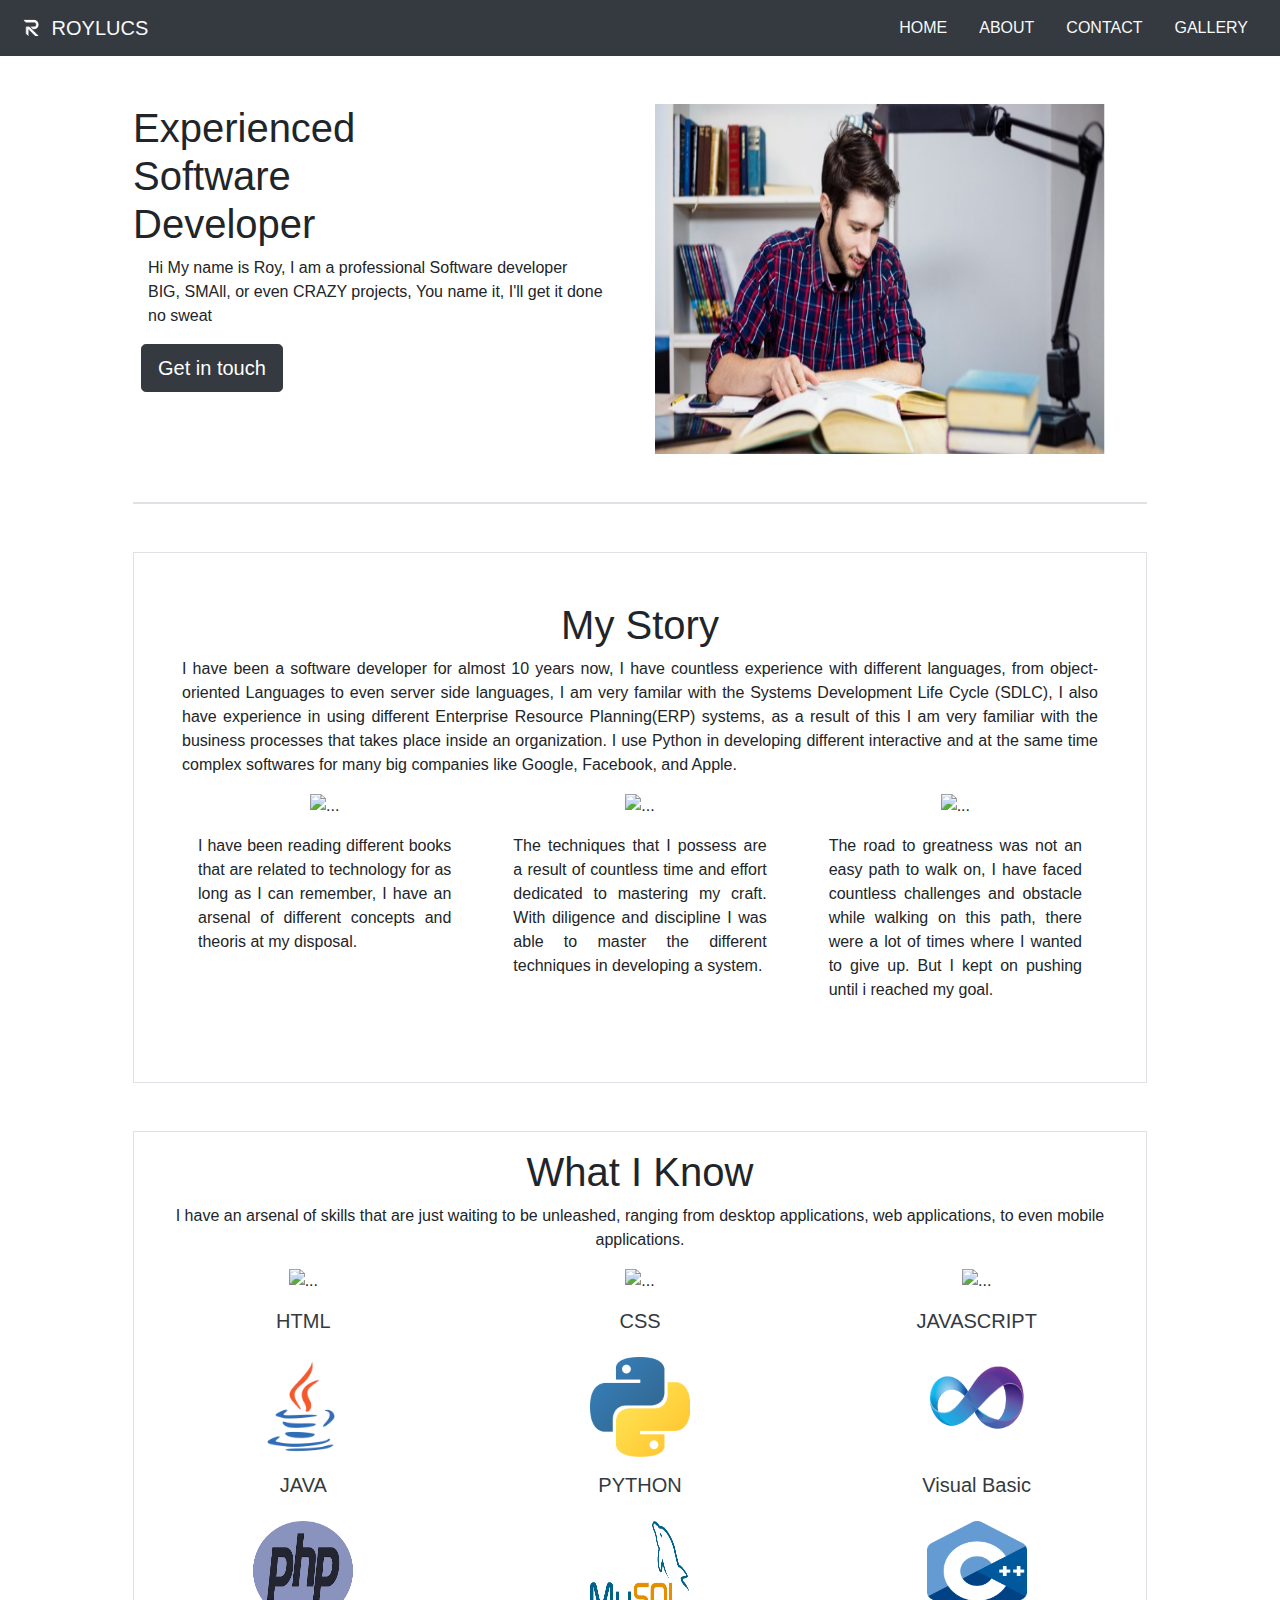
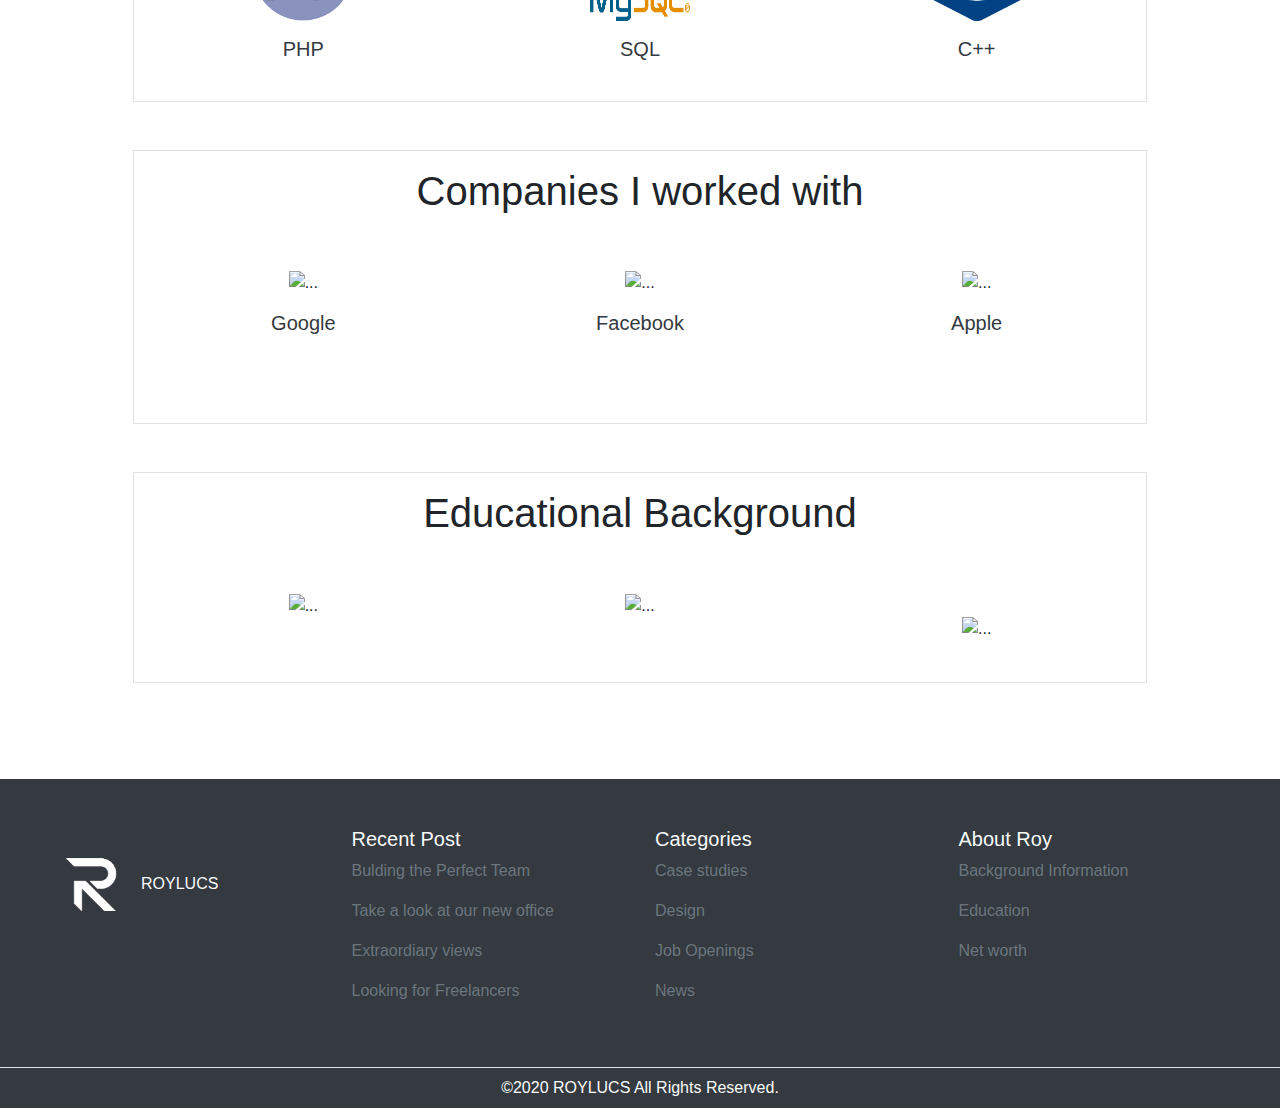
==== commit e32ee03b: "changed the logo" ====
--- a/index.html
+++ b/index.html
@@ -11,7 +11,7 @@
     <!--Navigation-->
     <nav nav class="navbar navbar-expand-sm navbar-dark bg-dark">
         <a href="#" class="navbar-brand ">
-            <img src="images/logo.jpg" width="30" class="d-inline-block align-top"> <span class="text-light">Porfolio</span>
+            <img src="images/r.png" width="30" class="d-inline-block align-top"> <span class="text-light">ROYLUCS</span>
         </a>
         <ul class="nav ml-auto">
             <li class="nav-item"><a class="nav-link  text-light" href="index.html">HOME</a></li>
@@ -134,7 +134,7 @@
     <div class="container-fluid bg-dark text-light p-5">
         <div class="row">
             <div class="col-md-3 p-2">
-                RoyLucs
+                <img src="images/r.png" width="100" height="100">ROYLUCS
             </div>
             <div class="col-md-3 ">
                 <h5>Recent Post</h5>
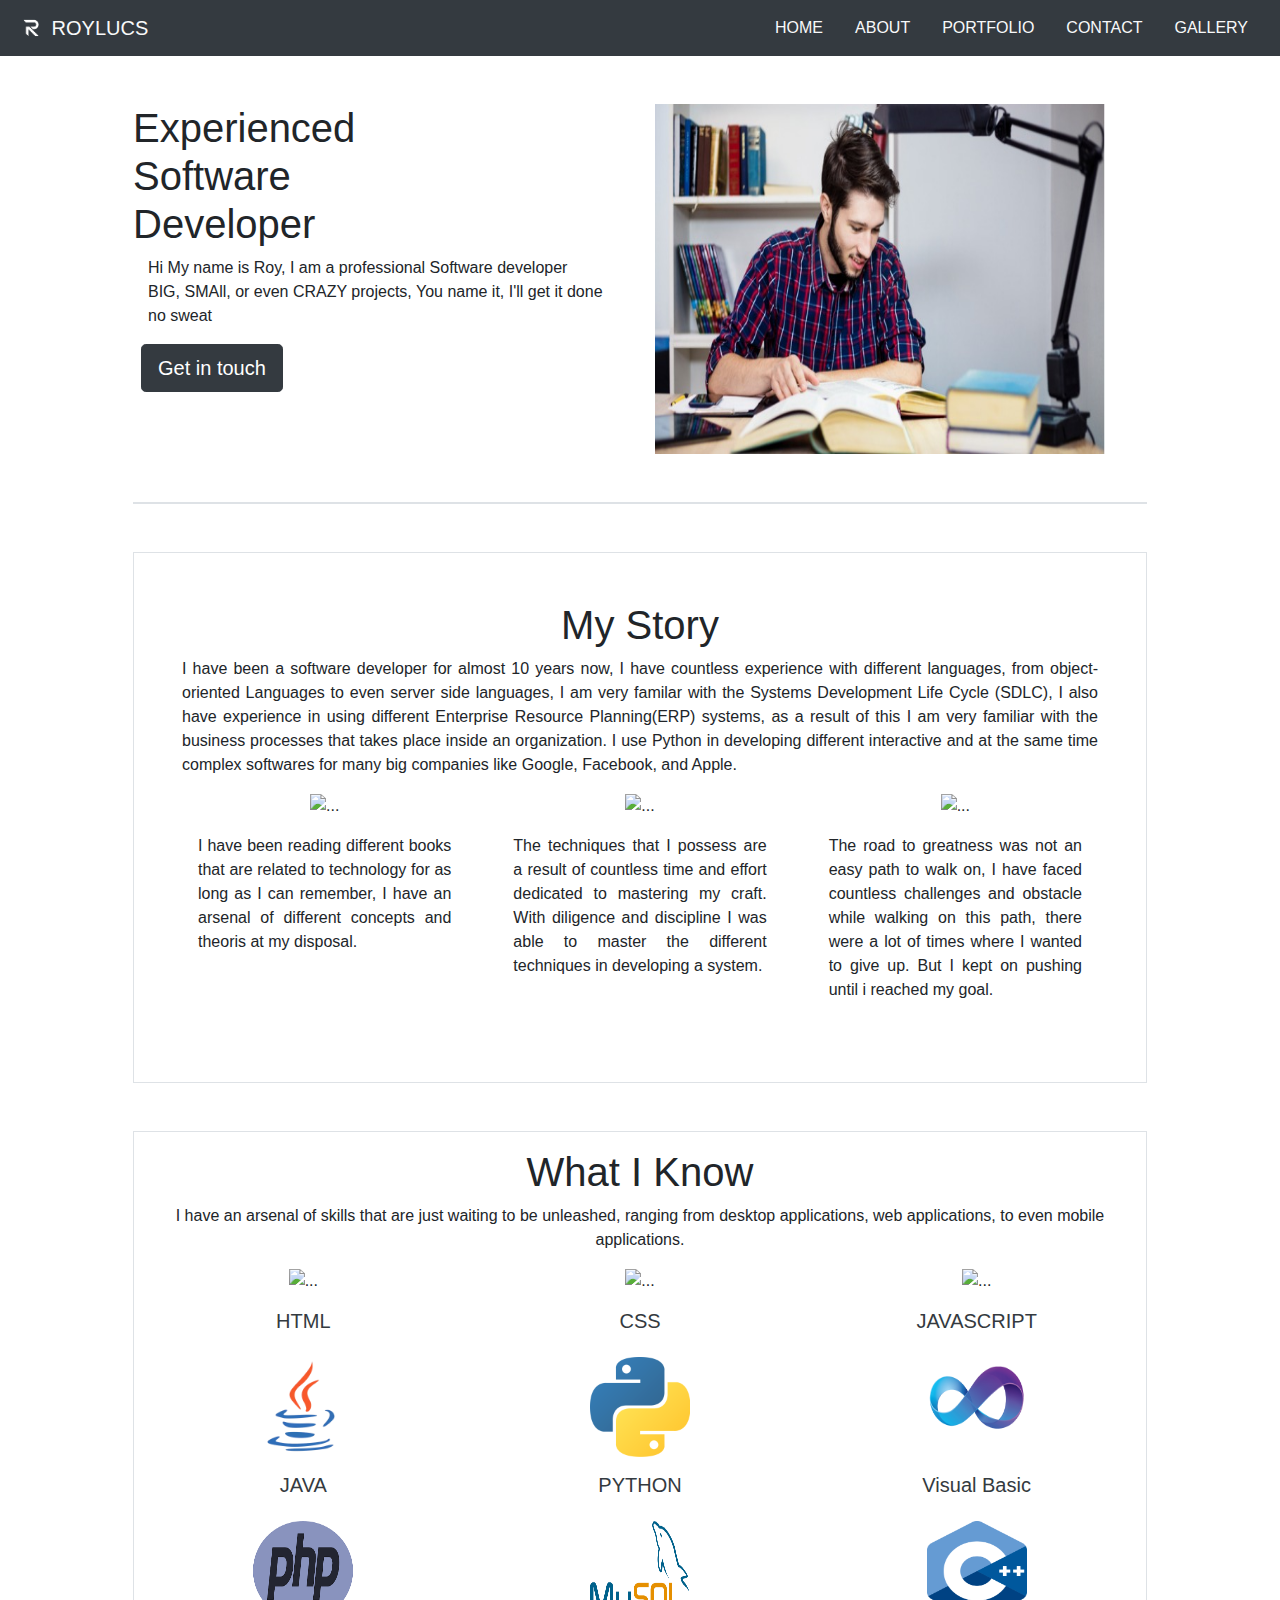
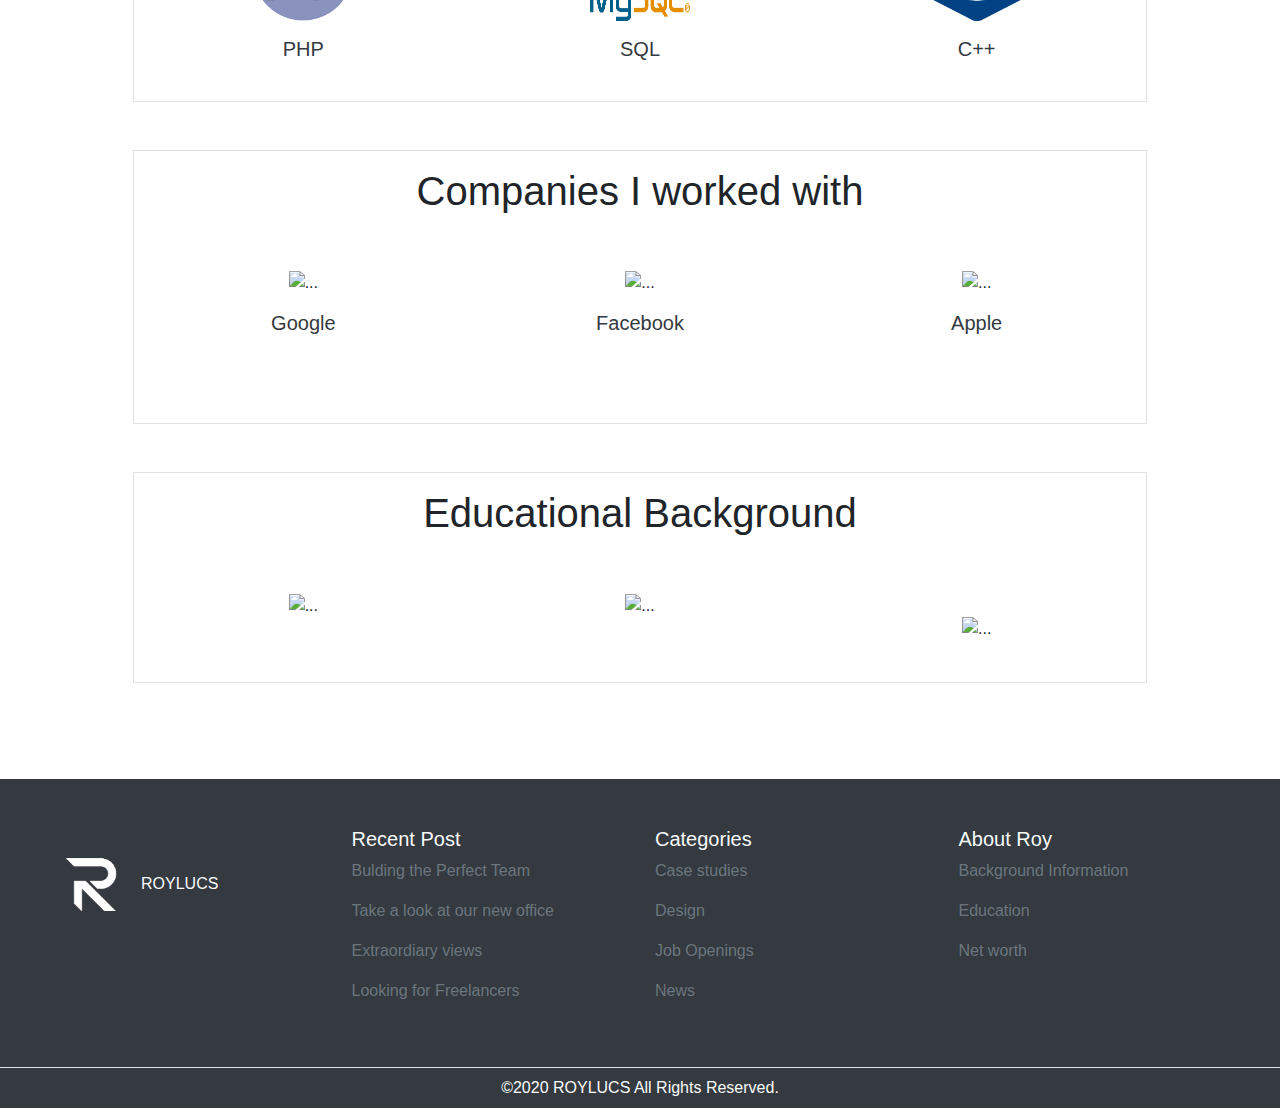
==== commit 351a2aa6: "added a new page, modified old ones" ====
--- a/index.html
+++ b/index.html
@@ -3,7 +3,7 @@
 <head>
     <meta charset="UTF-8">
     <meta name="viewport" content="width=device-width, initial-scale=1.0">
-    <title>Portfolio</title>
+    <title>Roylucs | Homepage</title>
        <!--<link rel="stylesheet" href="styles/style.css">-->
     <link rel="stylesheet" href="https://stackpath.bootstrapcdn.com/bootstrap/4.4.1/css/bootstrap.min.css" integrity="sha384-Vkoo8x4CGsO3+Hhxv8T/Q5PaXtkKtu6ug5TOeNV6gBiFeWPGFN9MuhOf23Q9Ifjh" crossorigin="anonymous">
 </head>
@@ -16,6 +16,7 @@
         <ul class="nav ml-auto">
             <li class="nav-item"><a class="nav-link  text-light" href="index.html">HOME</a></li>
             <li class="nav-item"><a class="nav-link  text-light" href="about.html">ABOUT</a></li>
+            <li class="nav-item"><a class="nav-link  text-light" href="portfolio.html">PORTFOLIO</a></li>
             <li class="nav-item"><a class="nav-link  text-light" href="contact.html">CONTACT</a></li>
             <li class="nav-item"><a class="nav-link  text-light" href="gallery.html">GALLERY</a></li>
         </ul>
@@ -168,7 +169,7 @@
         </div>
     </div>
     <script src="https://code.jquery.com/jquery-3.2.1.slim.min.js" integrity="sha384-KJ3o2DKtIkvYIK3UENzmM7KCkRr/rE9/Qpg6aAZGJwFDMVNA/GpGFF93hXpG5KkN" crossorigin="anonymous"></script>
-<script src="https://cdnjs.cloudflare.com/ajax/libs/popper.js/1.12.9/umd/popper.min.js" integrity="sha384-ApNbgh9B+Y1QKtv3Rn7W3mgPxhU9K/ScQsAP7hUibX39j7fakFPskvXusvfa0b4Q" crossorigin="anonymous"></script>
-<script src="https://maxcdn.bootstrapcdn.com/bootstrap/4.0.0/js/bootstrap.min.js" integrity="sha384-JZR6Spejh4U02d8jOt6vLEHfe/JQGiRRSQQxSfFWpi1MquVdAyjUar5+76PVCmYl" crossorigin="anonymous"></script>
+    <script src="https://cdnjs.cloudflare.com/ajax/libs/popper.js/1.12.9/umd/popper.min.js" integrity="sha384-ApNbgh9B+Y1QKtv3Rn7W3mgPxhU9K/ScQsAP7hUibX39j7fakFPskvXusvfa0b4Q" crossorigin="anonymous"></script>
+    <script src="https://maxcdn.bootstrapcdn.com/bootstrap/4.0.0/js/bootstrap.min.js" integrity="sha384-JZR6Spejh4U02d8jOt6vLEHfe/JQGiRRSQQxSfFWpi1MquVdAyjUar5+76PVCmYl" crossorigin="anonymous"></script>
 </body>
 </html>